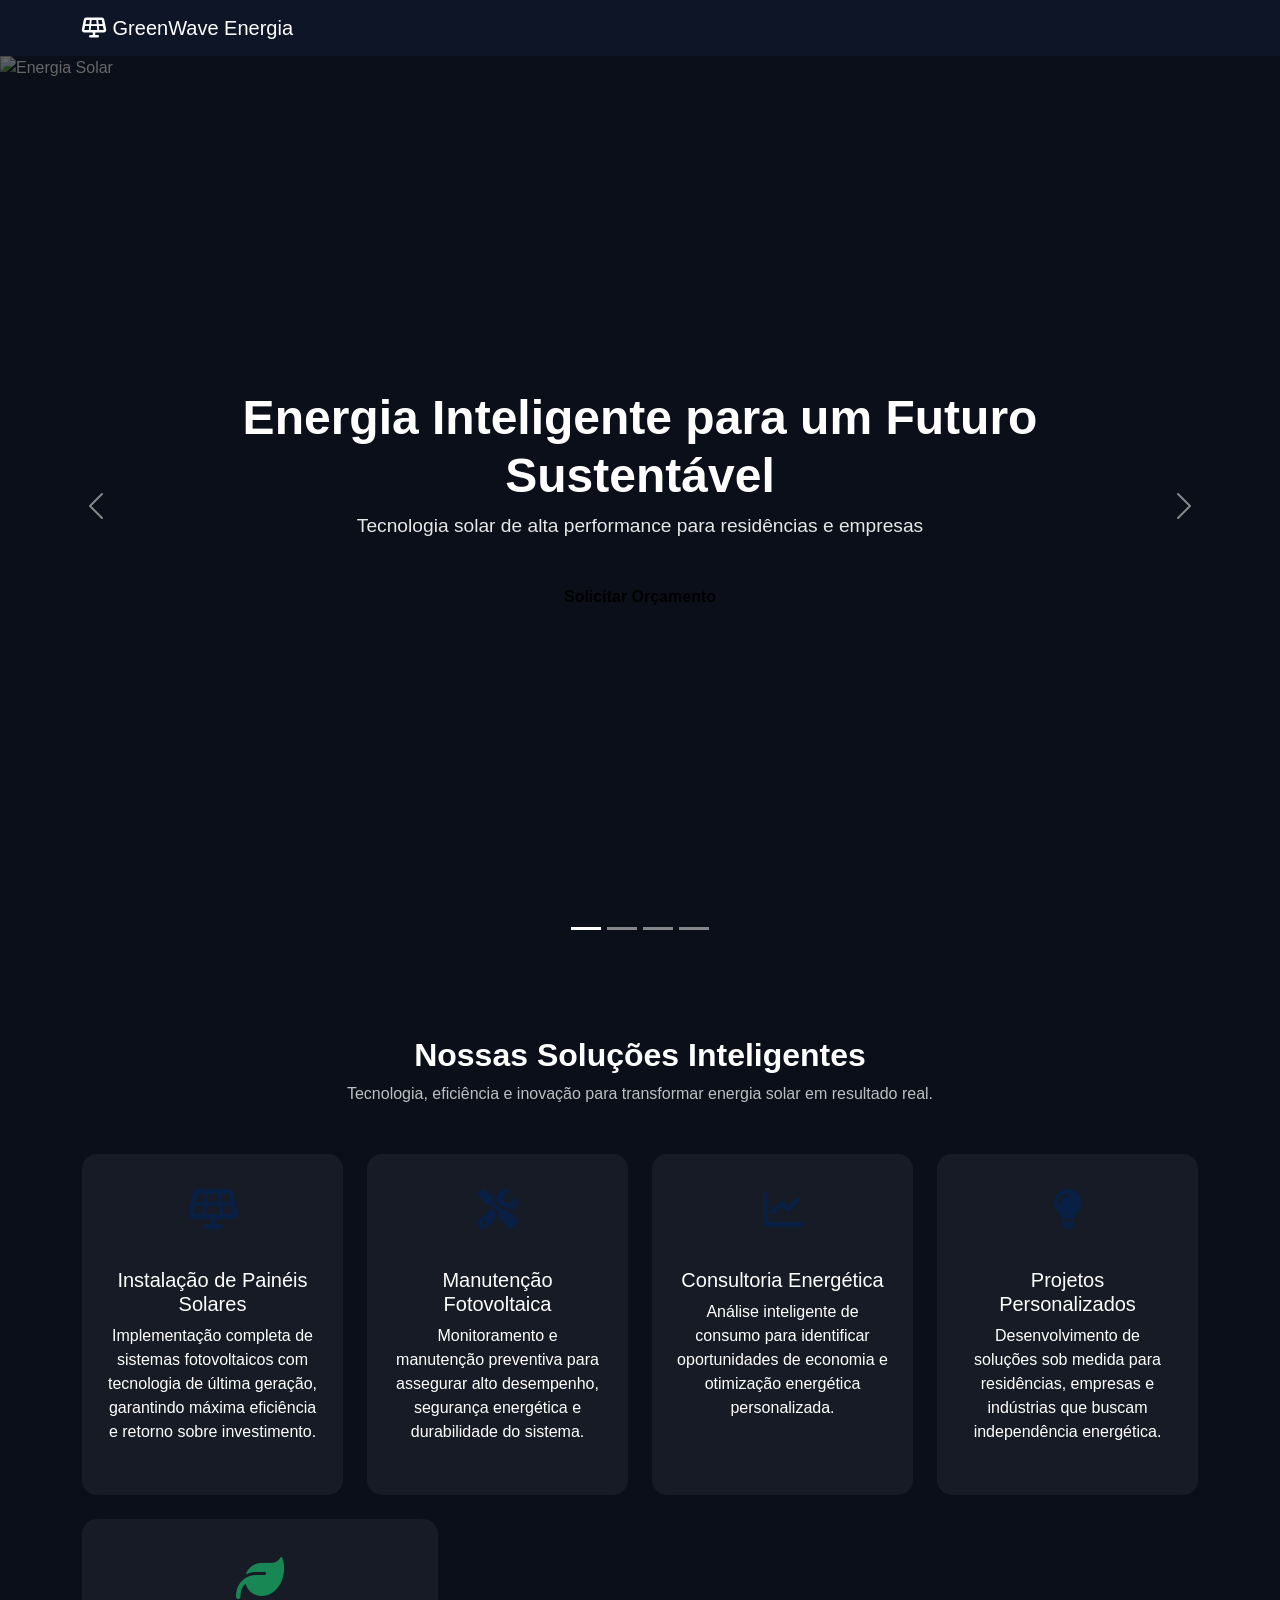
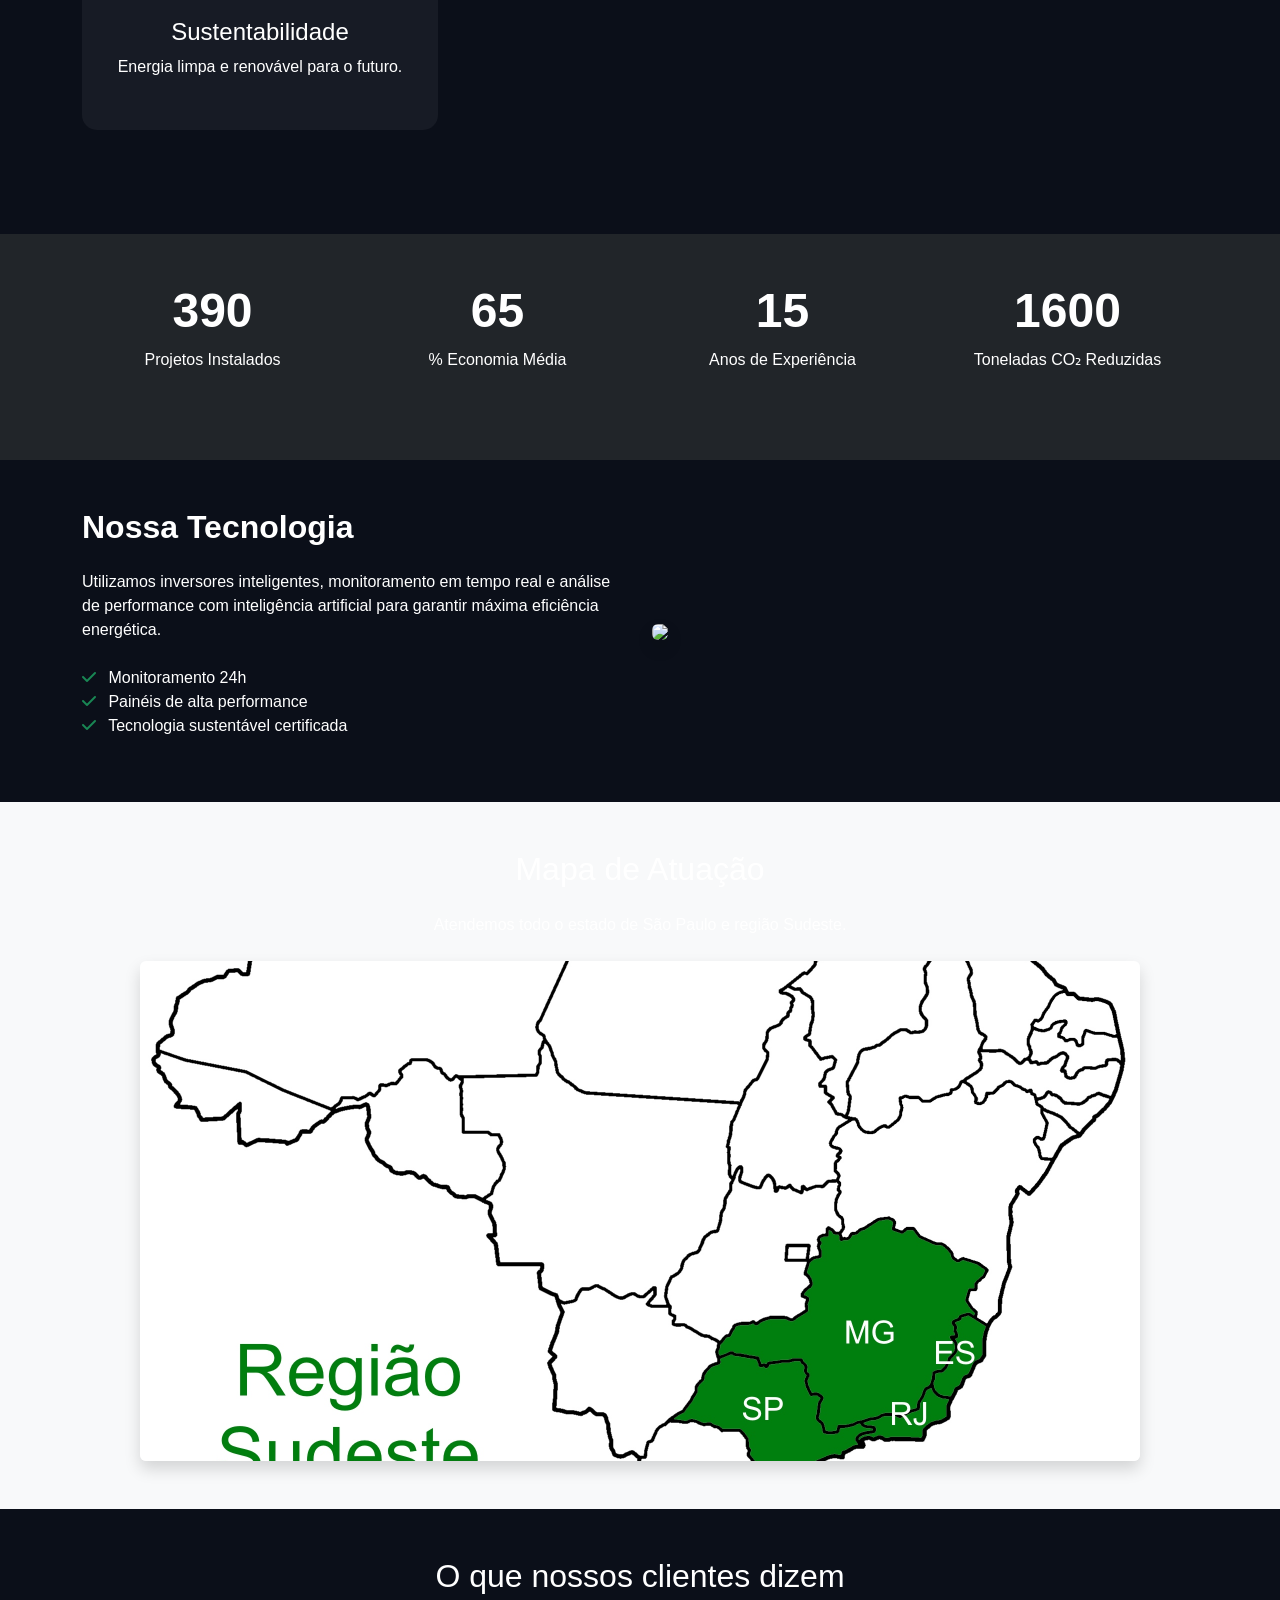
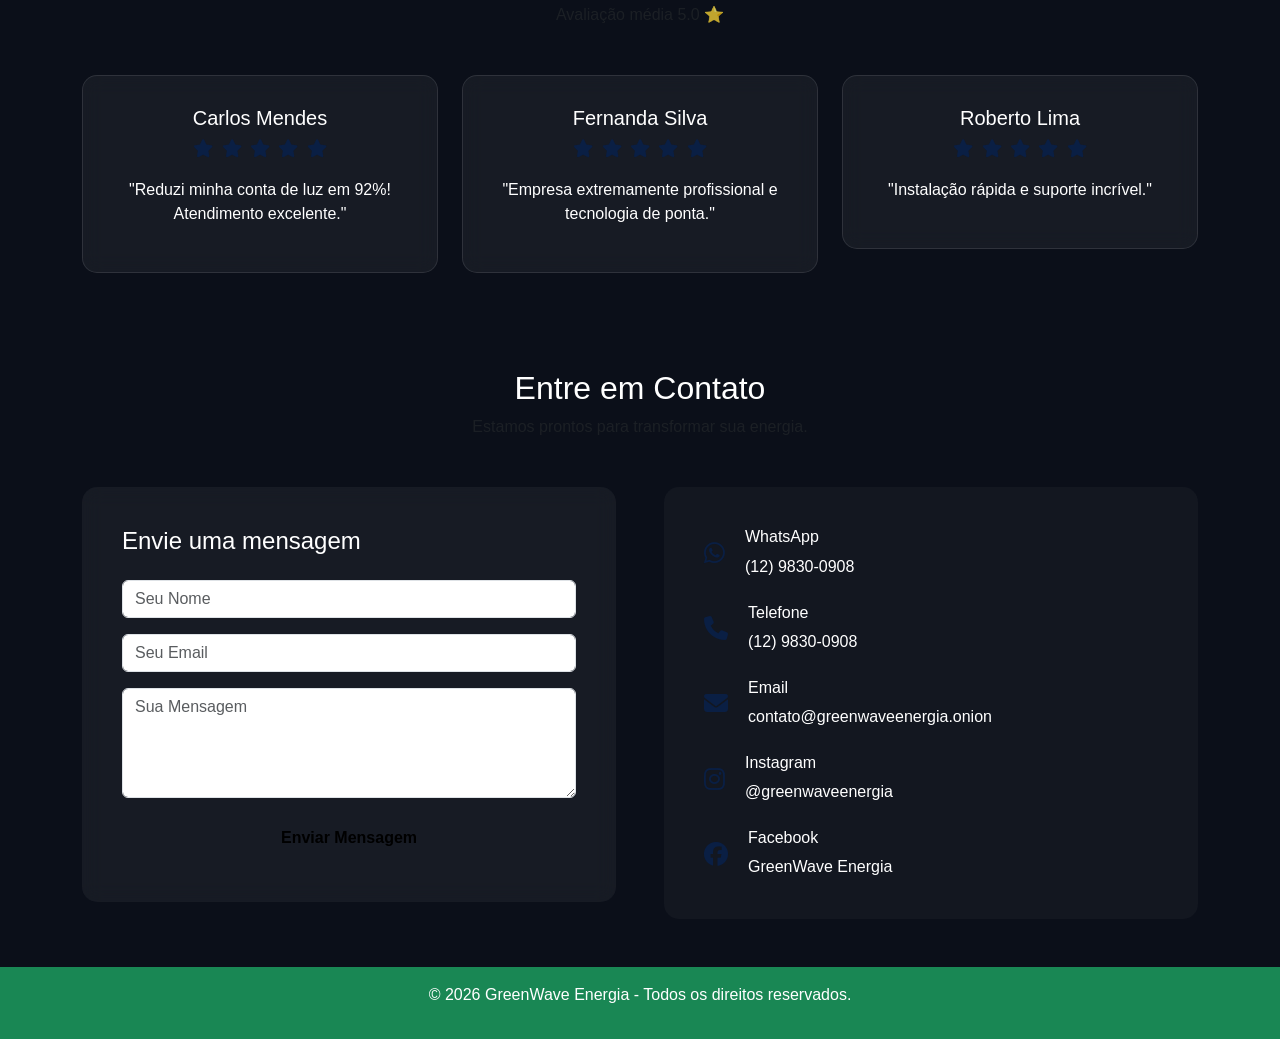
==== index.html @ 6c04f4e6 "Initial commit" ====
<!DOCTYPE html>
<html lang="pt-BR">

<head>
    <meta charset="UTF-8">
    <meta name="viewport" content="width=device-width, initial-scale=1.0">
    <title>GreenWave Energia</title>

    <link href="https://cdn.jsdelivr.net/npm/bootstrap@5.3.2/dist/css/bootstrap.min.css" rel="stylesheet">

    <link rel="stylesheet" href="https://cdnjs.cloudflare.com/ajax/libs/font-awesome/6.5.0/css/all.min.css">

    <link href="https://unpkg.com/aos@2.3.4/dist/aos.css" rel="stylesheet">

    <link rel="stylesheet" href="./css/style.css">
</head>


<body>

    <!-- NAVBAR -->
    <nav class="navbar navbar-expand-lg navbar-dark bg-success">
        <div class="container">
            <a class="navbar-brand" href="#">
                <i class="fa-solid fa-solar-panel"></i> GreenWave Energia
            </a>
        </div>
    </nav>

    <div id="carouselGreenWave" class="carousel slide" data-bs-ride="carousel">

        <!-- Indicadores -->
        <div class="carousel-indicators">
            <button type="button" data-bs-target="#carouselGreenWave" data-bs-slide-to="0" class="active"></button>
            <button type="button" data-bs-target="#carouselGreenWave" data-bs-slide-to="1"></button>
            <button type="button" data-bs-target="#carouselGreenWave" data-bs-slide-to="2"></button>
            <button type="button" data-bs-target="#carouselGreenWave" data-bs-slide-to="3"></button>
        </div>

        <!-- Imagens -->
        <div class="carousel-inner">

            <div class="carousel-item active">
                <img src="https://images.unsplash.com/photo-1509395176047-4a66953fd231" class="d-block w-100"
                    alt="Energia Solar">

                <div class="carousel-caption">
                    <h2>Energia Inteligente para um Futuro Sustentável</h2>
                    <p>Tecnologia solar de alta performance para residências e empresas</p>
                    <a href="#contato" class="btn btn-startup mt-3">
                        Solicitar Orçamento
                    </a>
                </div>
            </div>

            <div class="carousel-item">
                <img src="https://images.unsplash.com/photo-1581091215367-59ab6c59f8b6"
                    class="d-block w-100 carousel-img" alt="Energia Solar 2">
                <div class="carousel-caption">
                    <h2>Economia de até 95%</h2>
                </div>
            </div>

            <div class="carousel-item">
                <img src="https://images.unsplash.com/photo-1592838064575-70ed626d3a0e"
                    class="d-block w-100 carousel-img" alt="Energia Solar 3">
                <div class="carousel-caption">
                    <h2>Sustentabilidade e Futuro</h2>
                </div>
            </div>

            <div class="carousel-item">
                <img src="https://images.unsplash.com/photo-1603791440384-56cd371ee9a7"
                    class="d-block w-100 carousel-img" alt="Energia Solar 4">
                <div class="carousel-caption">
                    <h2>GreenWave Energia</h2>
                </div>
            </div>

        </div>

        <!-- Botões -->
        <button class="carousel-control-prev" type="button" data-bs-target="#carouselGreenWave" data-bs-slide="prev">
            <span class="carousel-control-prev-icon"></span>
        </button>

        <button class="carousel-control-next" type="button" data-bs-target="#carouselGreenWave" data-bs-slide="next">
            <span class="carousel-control-next-icon"></span>
        </button>

    </div>

    <section id="solucoes">
        <div class="container">

            <div class="text-center mb-5" data-aos="fade-up">
                <h2 class="fw-bold">Nossas Soluções Inteligentes</h2>
                <p class="text-light opacity-75">
                    Tecnologia, eficiência e inovação para transformar energia solar em resultado real.
                </p>
            </div>

            <div class="row g-4">

                <!-- Instalação -->
                <div class="col-md-6 col-lg-3" data-aos="fade-up">
                    <div class="solution-box text-center">
                        <i class="fa-solid fa-solar-panel solution-icon"></i>
                        <h5 class="mt-4">Instalação de Painéis Solares</h5>
                        <p>
                            Implementação completa de sistemas fotovoltaicos com tecnologia de última geração,
                            garantindo máxima eficiência e retorno sobre investimento.
                        </p>
                    </div>
                </div>

                <!-- Manutenção -->
                <div class="col-md-6 col-lg-3" data-aos="fade-up" data-aos-delay="100">
                    <div class="solution-box text-center">
                        <i class="fa-solid fa-screwdriver-wrench solution-icon"></i>
                        <h5 class="mt-4">Manutenção Fotovoltaica</h5>
                        <p>
                            Monitoramento e manutenção preventiva para assegurar alto desempenho,
                            segurança energética e durabilidade do sistema.
                        </p>
                    </div>
                </div>

                <!-- Consultoria -->
                <div class="col-md-6 col-lg-3" data-aos="fade-up" data-aos-delay="200">
                    <div class="solution-box text-center">
                        <i class="fa-solid fa-chart-line solution-icon"></i>
                        <h5 class="mt-4">Consultoria Energética</h5>
                        <p>
                            Análise inteligente de consumo para identificar oportunidades de economia
                            e otimização energética personalizada.
                        </p>
                    </div>
                </div>

                <!-- Projetos -->
                <div class="col-md-6 col-lg-3" data-aos="fade-up" data-aos-delay="300">
                    <div class="solution-box text-center">
                        <i class="fa-solid fa-lightbulb solution-icon"></i>
                        <h5 class="mt-4">Projetos Personalizados</h5>
                        <p>
                            Desenvolvimento de soluções sob medida para residências, empresas
                            e indústrias que buscam independência energética.
                        </p>
                    </div>
                </div>

                <div class="col-md-4 mb-4" data-aos="fade-up">
                    <div class="service-box text-center">
                        <i class="fa-solid fa-leaf fa-3x text-success mb-3"></i>
                        <h4>Sustentabilidade</h4>
                        <p>Energia limpa e renovável para o futuro.</p>
                    </div>
                </div>


            </div>

        </div>
    </section>

    <!-- NÚMEROS -->
    <section class="py-5 bg-dark text-white">
        <div class="container text-center">
            <div class="row">

                <div class="col-md-3 mb-4">
                    <h2 class="counter" data-target="1200">300</h2>
                    <p>Projetos Instalados</p>
                </div>

                <div class="col-md-3 mb-4">
                    <h2 class="counter" data-target="95">89</h2>
                    <p>% Economia Média</p>
                </div>

                <div class="col-md-3 mb-4">
                    <h2 class="counter" data-target="15">+30</h2>
                    <p>Anos de Experiência</p>
                </div>

                <div class="col-md-3 mb-4">
                    <h2 class="counter" data-target="5000">20.000</h2>
                    <p>Toneladas CO₂ Reduzidas</p>
                </div>

            </div>
        </div>
    </section>


    <!-- NOSSA TECNOLOGIA -->
    <section class="py-5">
        <div class="container">

            <div class="row align-items-center">

                <div class="col-md-6" data-aos="fade-right">
                    <h2 class="fw-bold mb-4">Nossa Tecnologia</h2>
                    <p>
                        Utilizamos inversores inteligentes, monitoramento em tempo real
                        e análise de performance com inteligência artificial para garantir
                        máxima eficiência energética.
                    </p>

                    <ul class="list-unstyled mt-4">
                        <li><i class="fa-solid fa-check text-success me-2"></i> Monitoramento 24h</li>
                        <li><i class="fa-solid fa-check text-success me-2"></i> Painéis de alta performance</li>
                        <li><i class="fa-solid fa-check text-success me-2"></i> Tecnologia sustentável certificada</li>
                    </ul>
                </div>

                <div class="col-md-6" data-aos="fade-left">
                    <img src="https://images.unsplash.com/photo-1509395176047-4a66953fd231"
                        class="img-fluid rounded shadow">
                </div>

            </div>
        </div>
    </section>

    <!-- MAPA -->
    <section class="py-5 bg-light">
        <div class="container text-center">

            <h2 class="mb-4">Mapa de Atuação</h2>
            <p>Atendemos todo o estado de São Paulo e região Sudeste.</p>

            <div class="map-container mt-4">
                <img src="./img/SUDESTE.jpg" alt="Mapa Sudeste" class="img-fluid rounded shadow">
            </div>

        </div>
    </section>

    <!-- DEPOIMENTOS -->
    <section class="py-5">
        <div class="container">

            <div class="text-center mb-5">
                <h2>O que nossos clientes dizem</h2>
                <p class="text-muted">Avaliação média 5.0 ⭐</p>
            </div>

            <div class="row g-4">

                <!-- Depoimento 1 -->
                <div class="col-md-4">
                    <div class="testimonial text-center">


                        <h5>Carlos Mendes</h5>

                        <div class="stars mb-3">
                            <i class="fas fa-star"></i>
                            <i class="fas fa-star"></i>
                            <i class="fas fa-star"></i>
                            <i class="fas fa-star"></i>
                            <i class="fas fa-star"></i>
                        </div>

                        <p>"Reduzi minha conta de luz em 92%! Atendimento excelente."</p>
                    </div>
                </div>

                <!-- Depoimento 2 -->
                <div class="col-md-4">
                    <div class="testimonial text-center">



                        <h5>Fernanda Silva</h5>

                        <div class="stars mb-3">
                            <i class="fas fa-star"></i>
                            <i class="fas fa-star"></i>
                            <i class="fas fa-star"></i>
                            <i class="fas fa-star"></i>
                            <i class="fas fa-star"></i>
                        </div>

                        <p>"Empresa extremamente profissional e tecnologia de ponta."</p>
                    </div>
                </div>

                <!-- Depoimento 3 -->
                <div class="col-md-4">
                    <div class="testimonial text-center">

                        <h5>Roberto Lima</h5>

                        <div class="stars mb-3">
                            <i class="fas fa-star"></i>
                            <i class="fas fa-star"></i>
                            <i class="fas fa-star"></i>
                            <i class="fas fa-star"></i>
                            <i class="fas fa-star"></i>
                        </div>

                        <p>"Instalação rápida e suporte incrível."</p>
                    </div>
                </div>

            </div>
        </div>
    </section>

    <!-- CONTATO PROFISSIONAL -->
    <section id="contato" class="py-5">
        <div class="container" data-aos="fade-up">

            <div class="text-center mb-5">
                <h2>Entre em Contato</h2>
                <p class="text-muted">Estamos prontos para transformar sua energia.</p>
            </div>

            <div class="row g-5">

                <!-- FORMULÁRIO -->
                <div class="col-md-6">
                    <div class="contact-box">
                        <h4 class="mb-4">Envie uma mensagem</h4>
                        <form>
                            <div class="mb-3">
                                <input type="text" class="form-control" placeholder="Seu Nome" required>
                            </div>
                            <div class="mb-3">
                                <input type="email" class="form-control" placeholder="Seu Email" required>
                            </div>
                            <div class="mb-3">
                                <textarea class="form-control" rows="4" placeholder="Sua Mensagem" required></textarea>
                            </div>
                            <button type="submit" class="btn btn-startup w-100">
                                Enviar Mensagem
                            </button>
                        </form>
                    </div>
                </div>

                <!-- INFORMAÇÕES -->
                <div class="col-md-6">
                    <div class="contact-info">

                        <div class="info-item mb-4">
                            <i class="fab fa-whatsapp"></i>
                            <div>
                                <h6>WhatsApp</h6>
                                <a href="https://wa.me/5512983090908" target="_blank">
                                    (12) 9830-0908
                                </a>
                            </div>
                        </div>

                        <div class="info-item mb-4">
                            <i class="fas fa-phone"></i>
                            <div>
                                <h6>Telefone</h6>
                                <a href="tel:+5512983090908">
                                    (12) 9830-0908
                                </a>
                            </div>
                        </div>

                        <div class="info-item mb-4">
                            <i class="fas fa-envelope"></i>
                            <div>
                                <h6>Email</h6>
                                <a href="mailto:contato@greenwaveenergia.com">
                                    contato@greenwaveenergia.onion
                                </a>
                            </div>
                        </div>

                        <div class="info-item mb-4">
                            <i class="fab fa-instagram"></i>
                            <div>
                                <h6>Instagram</h6>
                                <a href="#" target="_blank">@greenwaveenergia</a>
                            </div>
                        </div>

                        <div class="info-item">
                            <i class="fab fa-facebook"></i>
                            <div>
                                <h6>Facebook</h6>
                                <a href="#" target="_blank">GreenWave Energia</a>
                            </div>
                        </div>

                    </div>
                </div>

            </div>
        </div>
    </section> <!-- FOOTER -->
    <footer class="bg-success text-white text-center py-3">
        <p>© 2026 GreenWave Energia - Todos os direitos reservados.</p>
    </footer>

    <!-- Bootstrap JS -->
    <script src="https://cdn.jsdelivr.net/npm/bootstrap@5.3.2/dist/js/bootstrap.bundle.min.js"></script>

    <!-- AOS JS -->
    <script src="https://unpkg.com/aos@2.3.4/dist/aos.js"></script>

    <script>
        AOS.init();
    </script>

</body>
<script src="./js/script.js"></script>

</html>
---- css/style.css ----
/* =======================
   VARIÁVEIS GLOBAIS
======================= */

:root {
    --primary: #0A1F44;        /* Azul institucional forte */
    --secondary: #1E3A8A;      /* Azul moderno */
    --accent: #2563EB;         /* Azul vibrante para destaque */
    --dark-bg: #0B0F19;        /* Preto elegante */
    --darker-bg: #05070D;      /* Preto profundo */
    --light: #F8FAFC;          /* Branco suave */
}

/* =======================
   GLOBAL
======================= */

html {
    scroll-behavior: smooth;
}

body {
    font-family: 'Segoe UI', sans-serif;
    background-color: var(--dark-bg);
    color: white;
}

/* =======================
   NAVBAR
======================= */

.navbar {
    background: rgba(15, 23, 42, 0.9) !important;
    backdrop-filter: blur(10px);
    transition: 0.4s;
}

.navbar.scrolled {
    background: rgba(2, 6, 23, 0.95) !important;
}

/* =======================
   CARROSSEL
======================= */

.carousel-item {
    height: 100vh;
}

.carousel-item img {
    height: 100vh;
    object-fit: cover;
    filter: brightness(40%);
}

.carousel-caption {
    bottom: 35%;
}

.carousel-caption h2 {
    font-size: 3rem;
    font-weight: bold;
}

.carousel-caption p {
    font-size: 1.2rem;
    opacity: 0.9;
}

/* =======================
   BOTÃO
======================= */

.btn-startup {
    background: linear-gradient(45deg, var(--primary), var(--primary-dark));
    border: none;
    color: black;
    font-weight: bold;
    padding: 12px 30px;
    border-radius: 30px;
    transition: 0.3s;
}

.btn-startup:hover {
    transform: scale(1.05);
    box-shadow: 0 0 20px var(--primary);
}

/* =======================
   SEÇÕES
======================= */

section {
    padding: 80px 0;
}

/* =======================
   SERVIÇOS / SOLUÇÕES
======================= */

.service-box,
.solution-box,
.tech-box {
    background: rgba(255, 255, 255, 0.05);
    border-radius: 15px;
    padding: 35px 25px;
    transition: 0.3s;
    height: 100%;
}

.service-box:hover,
.solution-box:hover,
.tech-box:hover {
    transform: translateY(-10px);
    background: rgba(0, 255, 136, 0.08);
    box-shadow: 0 0 25px rgba(0, 255, 136, 0.3);
}

.solution-icon,
.tech-icon {
    font-size: 40px;
    color: var(--primary);
    margin-bottom: 15px;
}

/* =======================
   NÚMEROS
======================= */

#numeros {
    background: linear-gradient(45deg, var(--primary), var(--primary-dark));
    color: black;
}

.counter {
    font-size: 3rem;
    font-weight: bold;
}

/* =======================
   DEPOIMENTOS
======================= */

.testimonial {
    background: rgba(255, 255, 255, 0.05);
    padding: 30px;
    border-radius: 15px;
    transition: 0.3s;
    backdrop-filter: blur(10px);
    border: 1px solid rgba(255, 255, 255, 0.1);
}

.testimonial:hover {
    transform: translateY(-10px);
    box-shadow: 0 0 25px var(--primary);
    border: 1px solid var(--primary);
}

.testimonial-avatar {
    width: 90px;
    height: 90px;
    border-radius: 50%;
    object-fit: cover;
    border: 3px solid var(--primary);
}

.stars i {
    color: var(--primary);
    font-size: 18px;
    margin: 0 2px;
}

/* =======================
   MAPA
======================= */

.map-container {
    max-width: 1000px;
    margin: 0 auto;
}

.map-container img {
    width: 100%;
    height: 500px;
    object-fit: cover;
    border-radius: 15px;
}

/* =======================
   FOOTER
======================= */

footer {
    background: var(--darker-bg);
}

/* CONTATO */
.contact-box {
    background: rgba(255, 255, 255, 0.05);
    padding: 40px;
    border-radius: 15px;
    backdrop-filter: blur(10px);
}

.contact-info {
    background: rgba(255, 255, 255, 0.03);
    padding: 40px;
    border-radius: 15px;
}

.info-item {
    display: flex;
    align-items: center;
    gap: 20px;
}

.info-item i {
    font-size: 24px;
    color: var(--primary);
}

.info-item a {
    color: white;
    text-decoration: none;
    transition: 0.3s;
}

.info-item a:hover {
    color: var(--primary);
}
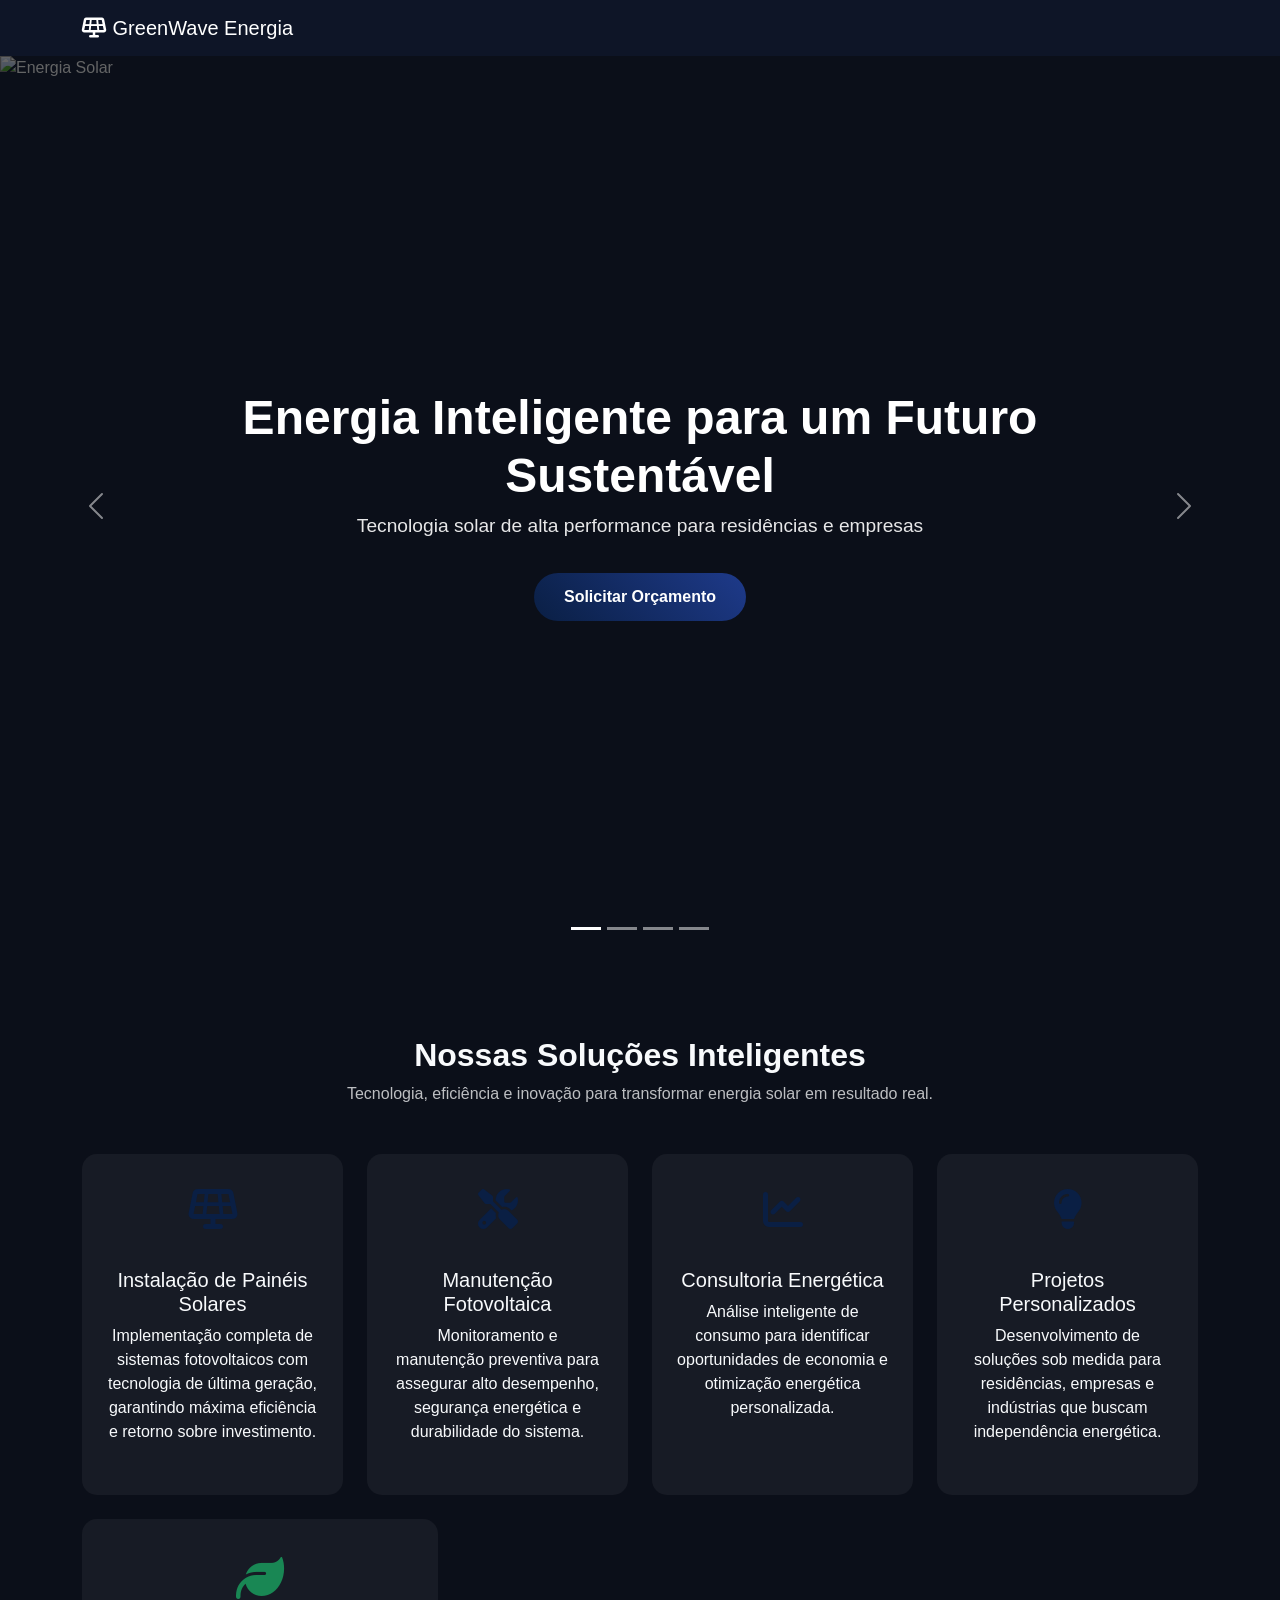
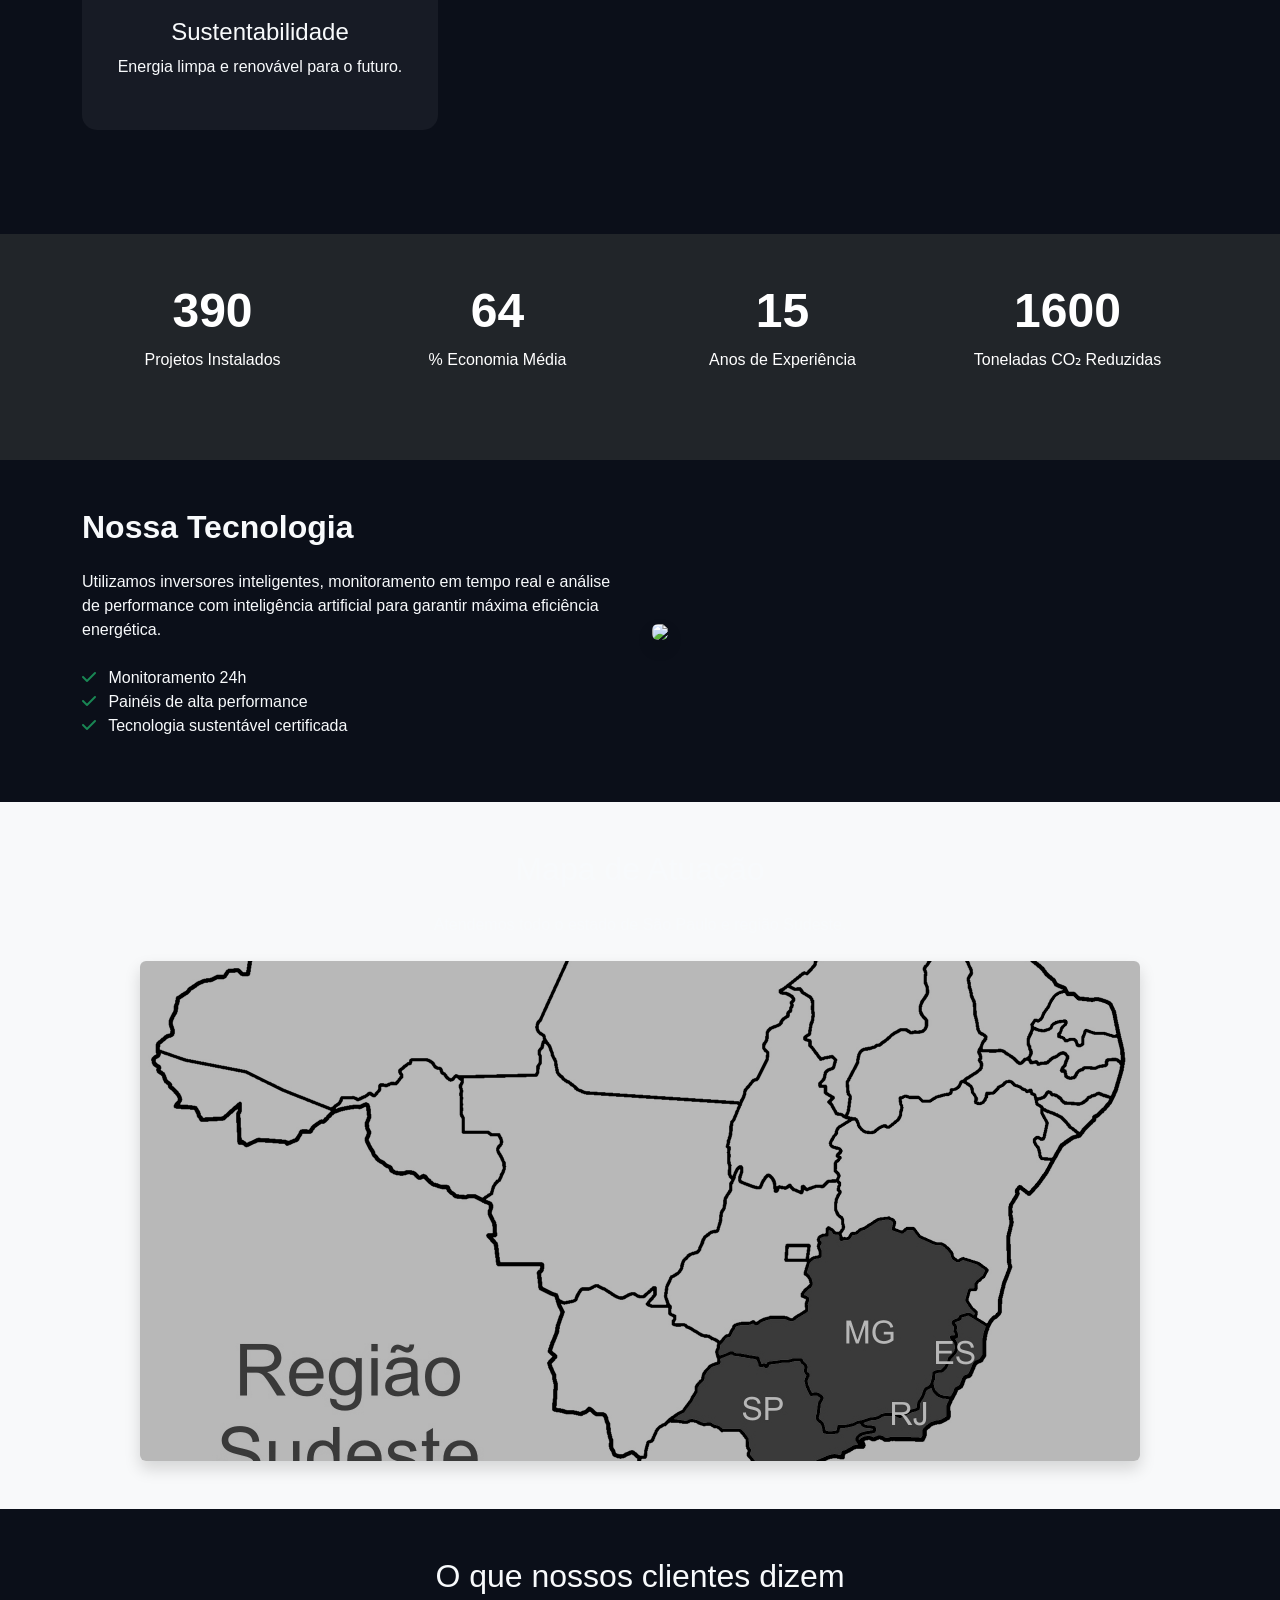
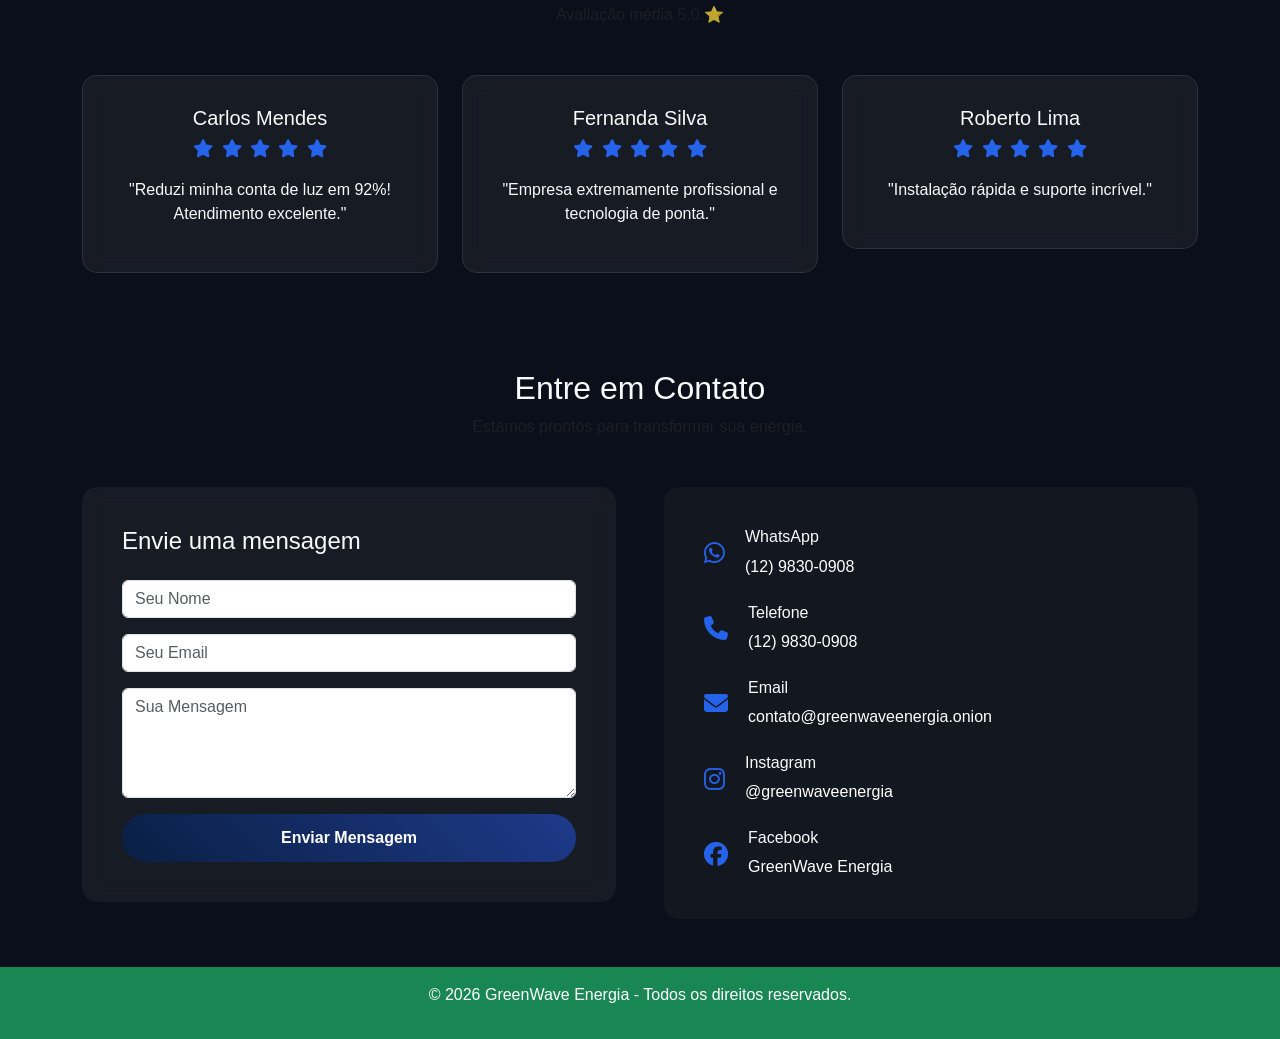
==== commit 6a746ade: "greenwave" ====
--- a/index.html
+++ b/index.html
@@ -19,10 +19,10 @@
 <body>
 
     <!-- NAVBAR -->
-    <nav class="navbar navbar-expand-lg navbar-dark bg-success">
+    <nav class="navbar navbar-expand-lg navbar-dark bg-success text-align-center">
         <div class="container">
             <a class="navbar-brand" href="#">
-                <i class="fa-solid fa-solar-panel"></i> GreenWave Energia
+                <i class="fa-solid fa-solar-panel "></i> GreenWave Energia
             </a>
         </div>
     </nav>
--- a/css/style.css
+++ b/css/style.css
@@ -4,8 +4,9 @@
 
 :root {
     --primary: #0A1F44;        /* Azul institucional forte */
+    --primary-dark: #050B1C;   /* Azul ainda mais profundo */
     --secondary: #1E3A8A;      /* Azul moderno */
-    --accent: #2563EB;         /* Azul vibrante para destaque */
+    --accent: #2563EB;         /* Azul vibrante */
     --dark-bg: #0B0F19;        /* Preto elegante */
     --darker-bg: #05070D;      /* Preto profundo */
     --light: #F8FAFC;          /* Branco suave */
@@ -22,6 +23,15 @@
 body {
     font-family: 'Segoe UI', sans-serif;
     background-color: var(--dark-bg);
+    color: var(--light);
+}
+
+a {
+    color: var(--accent);
+    transition: 0.3s;
+}
+
+a:hover {
     color: white;
 }
 
@@ -72,10 +82,10 @@
 ======================= */
 
 .btn-startup {
-    background: linear-gradient(45deg, var(--primary), var(--primary-dark));
+    background: linear-gradient(45deg, var(--primary), var(--secondary));
     border: none;
-    color: black;
-    font-weight: bold;
+    color: white;
+    font-weight: 600;
     padding: 12px 30px;
     border-radius: 30px;
     transition: 0.3s;
@@ -83,7 +93,7 @@
 
 .btn-startup:hover {
     transform: scale(1.05);
-    box-shadow: 0 0 20px var(--primary);
+    box-shadow: 0 0 20px var(--accent);
 }
 
 /* =======================
@@ -112,8 +122,8 @@
 .solution-box:hover,
 .tech-box:hover {
     transform: translateY(-10px);
-    background: rgba(0, 255, 136, 0.08);
-    box-shadow: 0 0 25px rgba(0, 255, 136, 0.3);
+    background: rgba(37, 99, 235, 0.08);
+    box-shadow: 0 0 25px rgba(37, 99, 235, 0.25);
 }
 
 .solution-icon,
@@ -128,8 +138,8 @@
 ======================= */
 
 #numeros {
-    background: linear-gradient(45deg, var(--primary), var(--primary-dark));
-    color: black;
+    background: linear-gradient(45deg, var(--primary), var(--secondary));
+    color: white;
 }
 
 .counter {
@@ -165,7 +175,7 @@
 }
 
 .stars i {
-    color: var(--primary);
+    color: var(--accent);
     font-size: 18px;
     margin: 0 2px;
 }
@@ -184,17 +194,21 @@
     height: 500px;
     object-fit: cover;
     border-radius: 15px;
-}
-
-/* =======================
-   FOOTER
-======================= */
-
-footer {
-    background: var(--darker-bg);
-}
-
-/* CONTATO */
+    filter: grayscale(100%) brightness(0.7) contrast(1.1);
+}
+
+/* Se for iframe Google Maps */
+.map-container iframe {
+    width: 100%;
+    height: 500px;
+    border-radius: 15px;
+    filter: grayscale(100%) invert(90%) contrast(90%);
+}
+
+/* =======================
+   CONTATO
+======================= */
+
 .contact-box {
     background: rgba(255, 255, 255, 0.05);
     padding: 40px;
@@ -216,7 +230,7 @@
 
 .info-item i {
     font-size: 24px;
-    color: var(--primary);
+    color: var(--accent);
 }
 
 .info-item a {
@@ -226,5 +240,13 @@
 }
 
 .info-item a:hover {
-    color: var(--primary);
+    color: var(--accent);
+}
+
+/* =======================
+   FOOTER
+======================= */
+
+footer {
+    background: var(--darker-bg);
 }
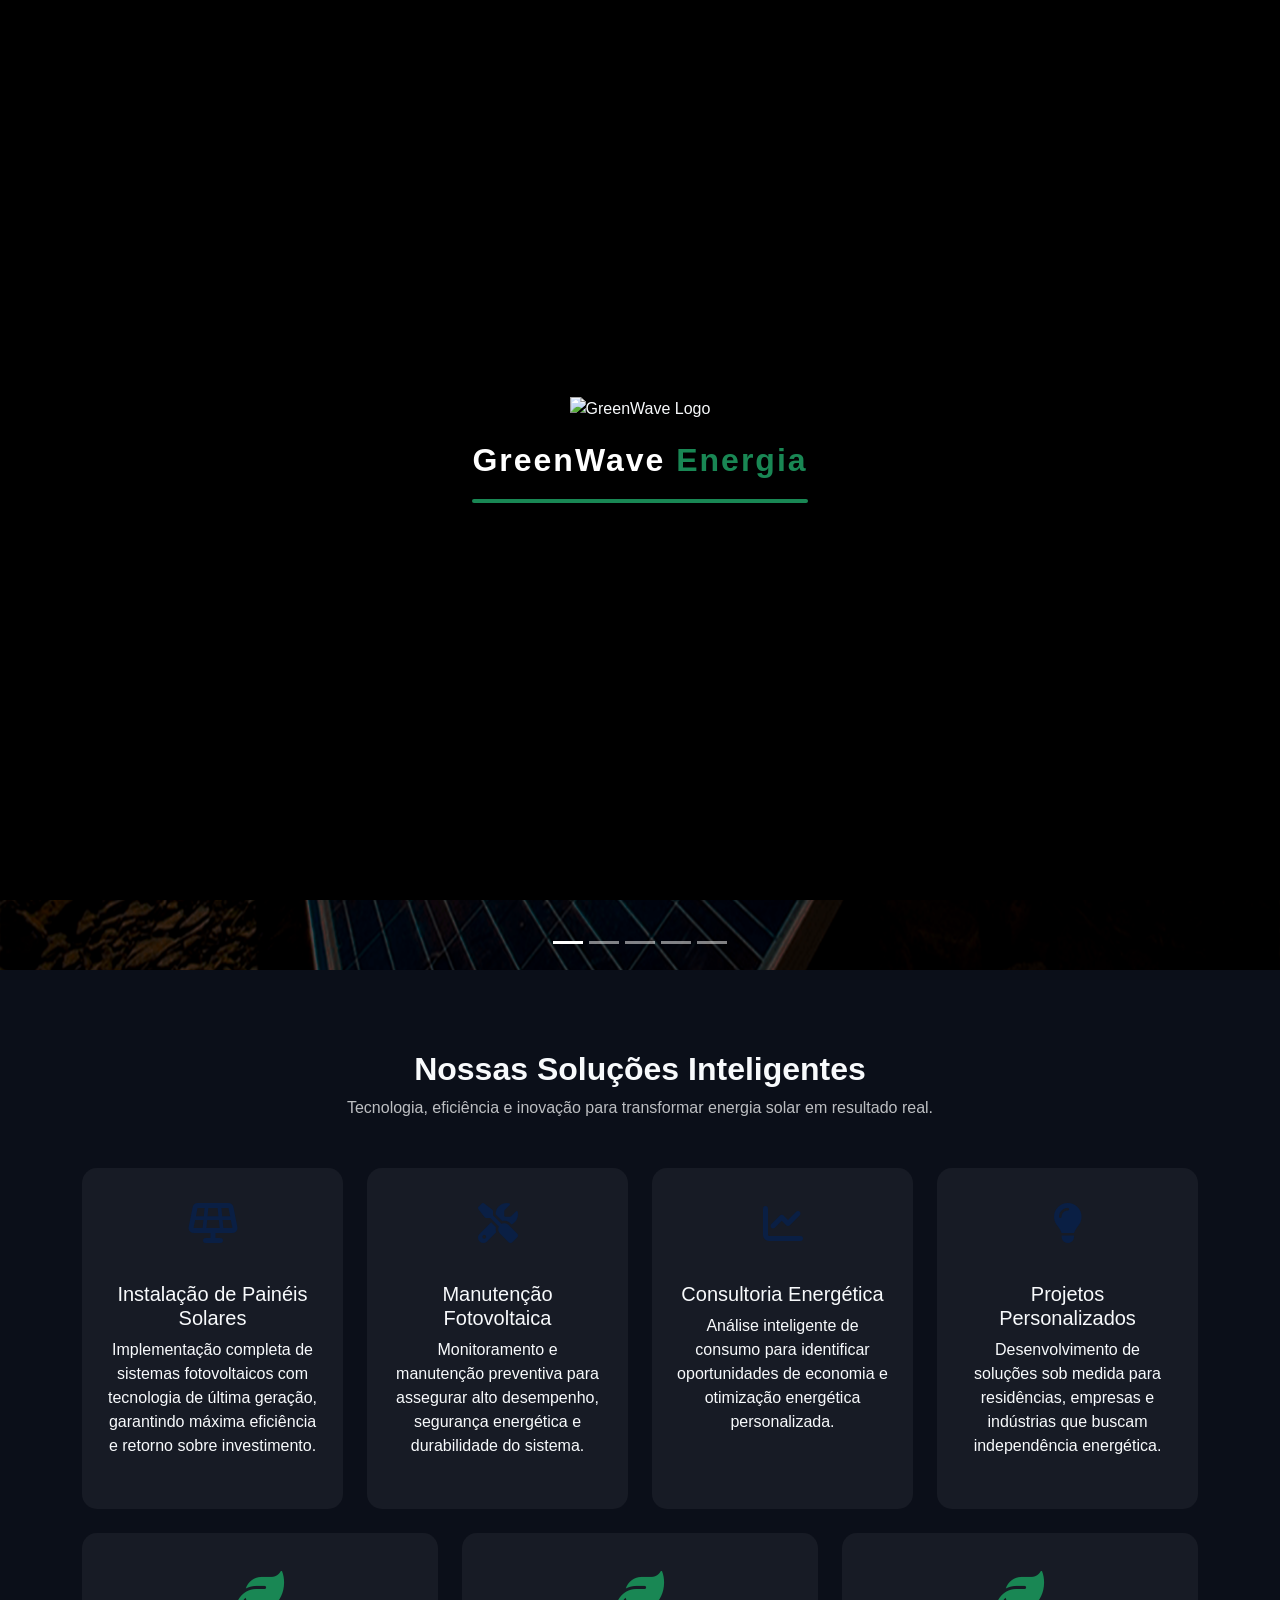
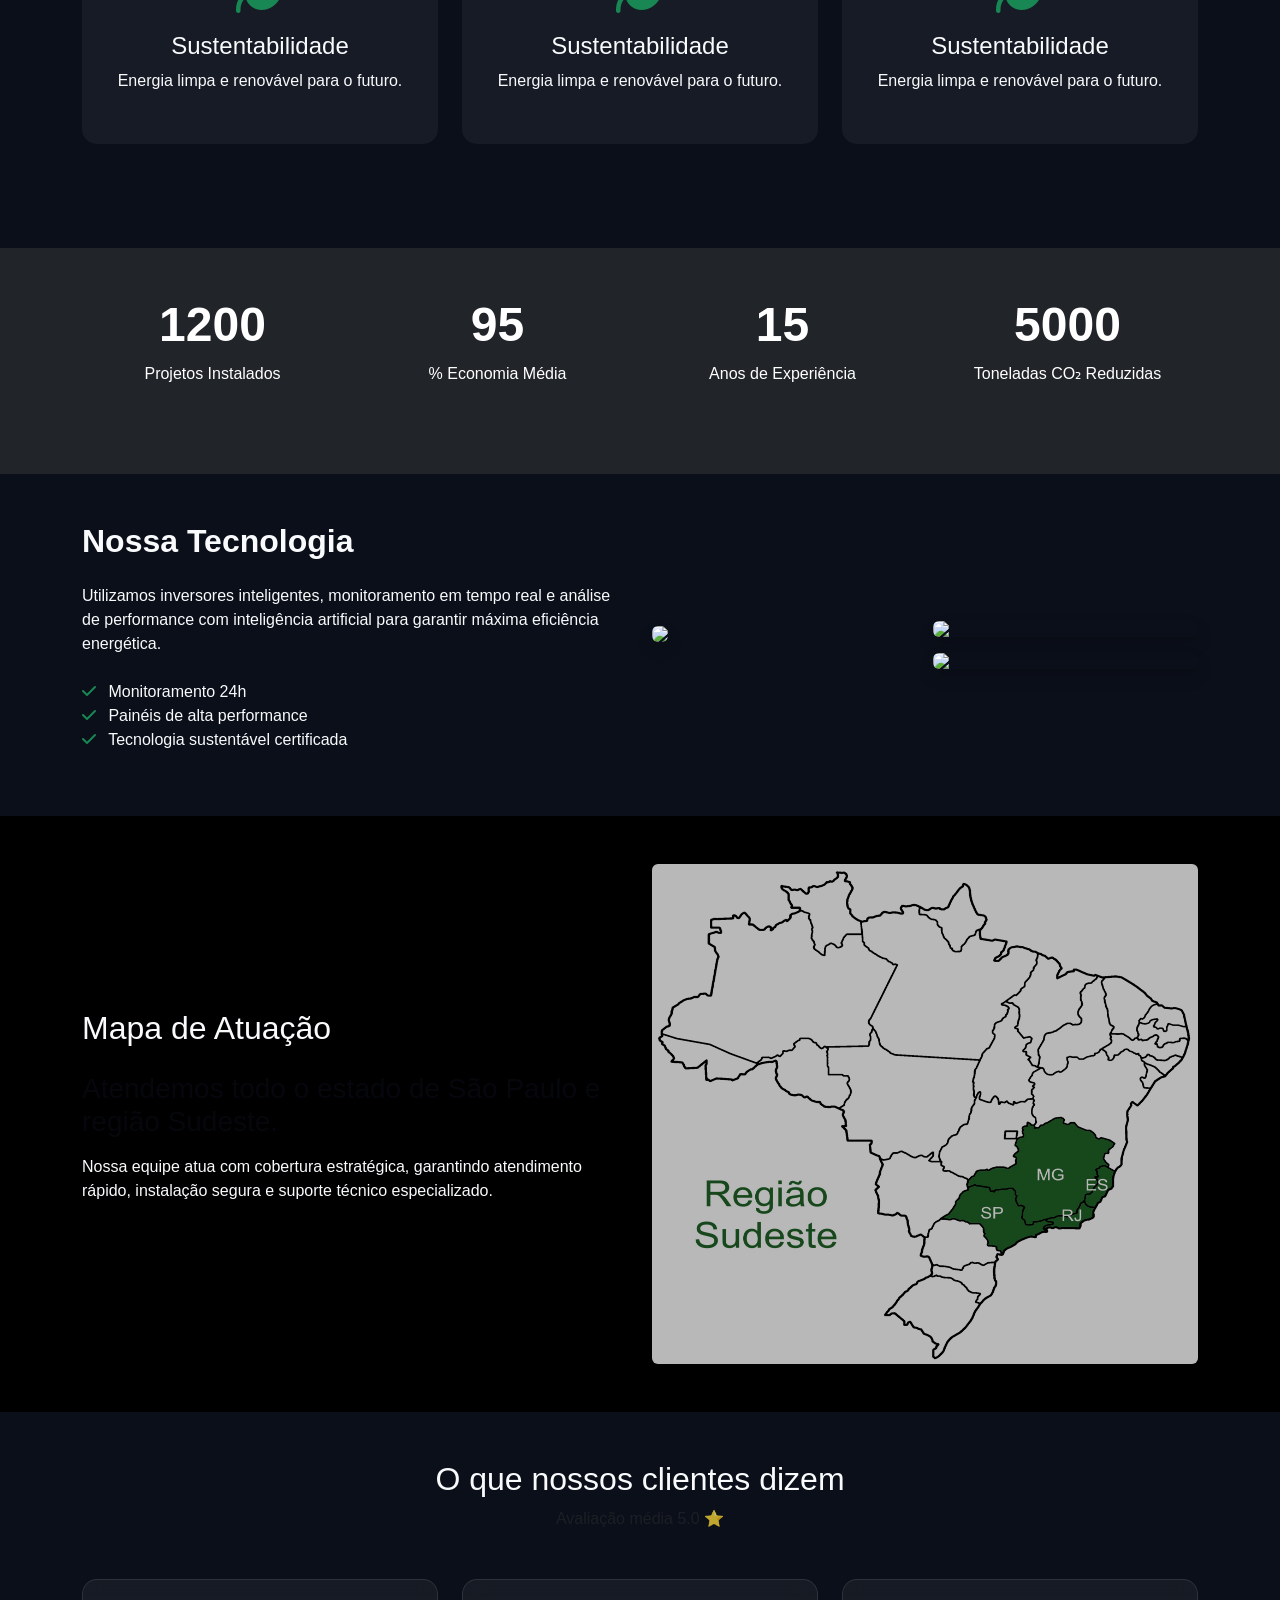
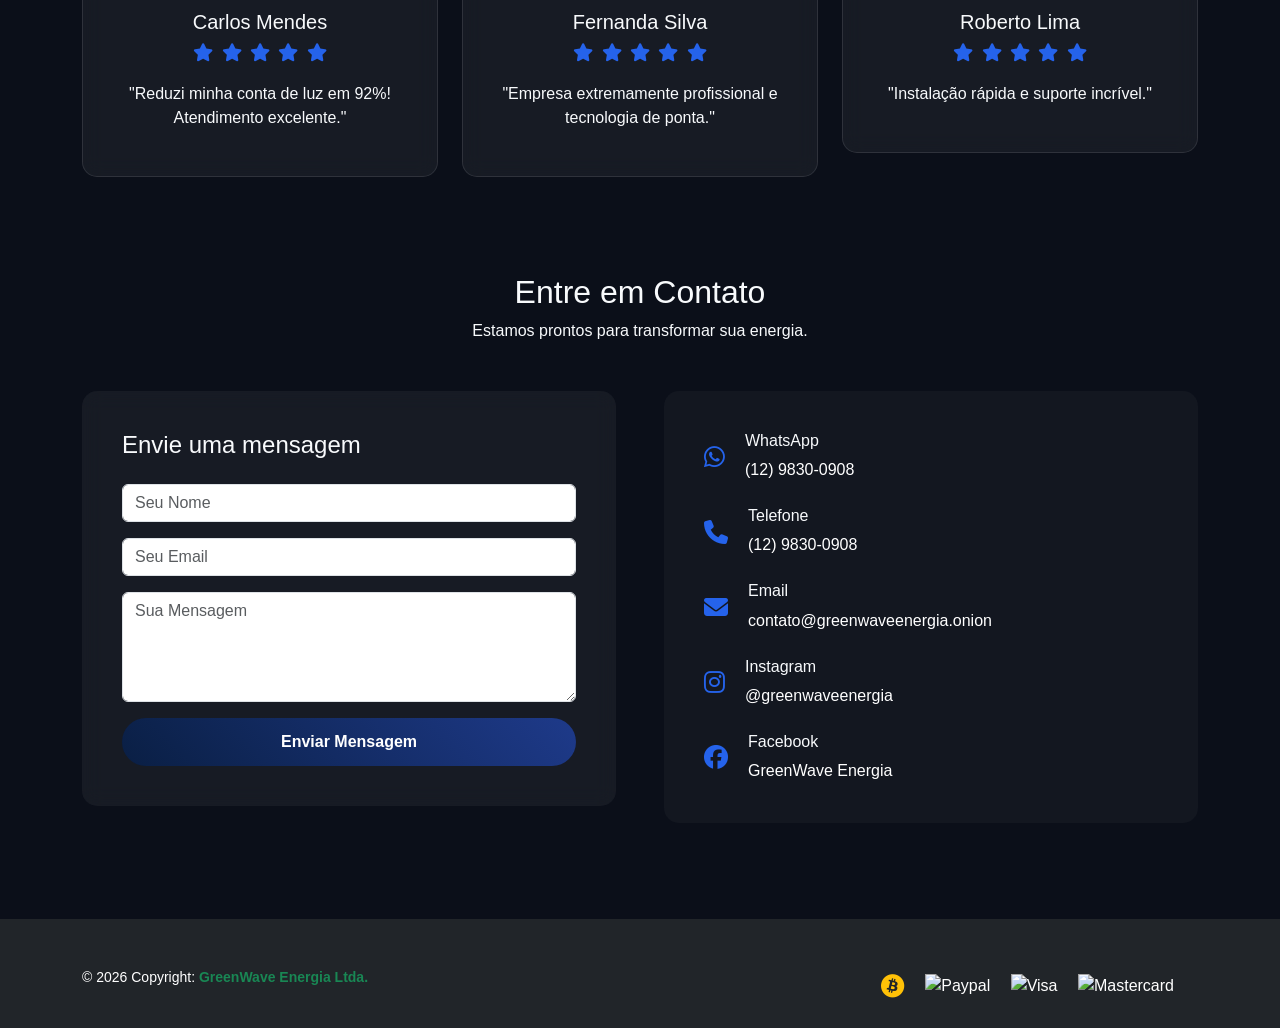
==== commit 2b6b6a97: "desenvolvimento" ====
--- a/index.html
+++ b/index.html
@@ -17,16 +17,58 @@
 
 
 <body>
+    <div id="preloader">
+        <div class="preloader-content">
+            <img src="./img/LOGOS/LOGO 1.png" alt="GreenWave Logo" class="loader-logo">
+            <h1 class="loader-text">GreenWave <span>Energia</span></h1>
+            <div class="loader-bar"></div>
+        </div>
+    </div>
 
     <!-- NAVBAR -->
-    <nav class="navbar navbar-expand-lg navbar-dark bg-success text-align-center">
+    <nav class="navbar navbar-expand-lg navbar-dark bg-dark fixed-top shadow-sm">
         <div class="container">
-            <a class="navbar-brand" href="#">
-                <i class="fa-solid fa-solar-panel "></i> GreenWave Energia
+
+            <!-- LOGO -->
+            <a class="navbar-brand d-flex align-items-center" href="#">
+                <img src="./img/LOGOS/LOGO 1.png" alt="GreenWave Energia" width="45" class="me-2">
+                <span class="fw-bold">GreenWave Energia</span>
             </a>
+
+            <!-- BOTÃO MOBILE -->
+            <button class="navbar-toggler" type="button" data-bs-toggle="collapse" data-bs-target="#navbarGreenWave"
+                aria-controls="navbarGreenWave" aria-expanded="false" aria-label="Toggle navigation">
+                <span class="navbar-toggler-icon"></span>
+            </button>
+
+            <!-- MENU -->
+            <div class="collapse navbar-collapse" id="navbarGreenWave">
+
+                <ul class="navbar-nav mx-auto mb-2 mb-lg-0">
+
+                    <li class="nav-item">
+                        <a class="nav-link" href="#solucoes">Soluções</a>
+                    </li>
+
+                    <li class="nav-item">
+                        <a class="nav-link" href="#contato">Contato</a>
+                    </li>
+
+                    <li class="nav-item">
+                        <a class="nav-link" href="./produtos.html">Produtos</a>
+                    </li>
+
+                </ul>
+
+                <!-- BOTÃO CTA -->
+                <a href="#contato" class="btn btn-success px-4">
+                    Solicitar Orçamento
+                </a>
+
+            </div>
+
         </div>
     </nav>
-
     <div id="carouselGreenWave" class="carousel slide" data-bs-ride="carousel">
 
         <!-- Indicadores -->
@@ -35,14 +77,14 @@
             <button type="button" data-bs-target="#carouselGreenWave" data-bs-slide-to="1"></button>
             <button type="button" data-bs-target="#carouselGreenWave" data-bs-slide-to="2"></button>
             <button type="button" data-bs-target="#carouselGreenWave" data-bs-slide-to="3"></button>
+            <button type="button" data-bs-target="#carouselGreenWave" data-bs-slide-to="4"></button>
         </div>
 
         <!-- Imagens -->
         <div class="carousel-inner">
 
             <div class="carousel-item active">
-                <img src="https://images.unsplash.com/photo-1509395176047-4a66953fd231" class="d-block w-100"
-                    alt="Energia Solar">
+                <img src="./img/BANNER-PRINCIPAL.png" class="d-block w-100" alt="Energia Solar">
 
                 <div class="carousel-caption">
                     <h2>Energia Inteligente para um Futuro Sustentável</h2>
@@ -54,26 +96,31 @@
             </div>
 
             <div class="carousel-item">
-                <img src="https://images.unsplash.com/photo-1581091215367-59ab6c59f8b6"
+                <img src="./img/OGRAFICO.png" class="d-block w-100 carousel-img" alt="Energia Solar 2">
+                <div class="carousel-caption">
+                    <h2>Economia de até 95%</h2>
+                </div>
+            </div>
+
+            <div class="carousel-item">
+                <img src="./img/SUSTENTABILIDADE.webp" class="d-block w-100 carousel-img" alt="Energia Solar 3">
+                <div class="carousel-caption">
+                    <h2>Sustentabilidade e Futuro</h2>
+                </div>
+            </div>
+
+            <div class="carousel-item">
+                <img src="./img/TIPOS DE PAINEL SOLAR.jpg" class="d-block w-100 carousel-img" alt="Energia Solar 4">
+                <div class="carousel-caption">
+                    <h2>Diversos tipos de Produtos! </h2>
+                </div>
+            </div>
+
+            <div class="carousel-item">
+                <img src="https://images.unsplash.com/photo-1592838064575-70ed626d3a0e"
                     class="d-block w-100 carousel-img" alt="Energia Solar 2">
                 <div class="carousel-caption">
-                    <h2>Economia de até 95%</h2>
-                </div>
-            </div>
-
-            <div class="carousel-item">
-                <img src="https://images.unsplash.com/photo-1592838064575-70ed626d3a0e"
-                    class="d-block w-100 carousel-img" alt="Energia Solar 3">
-                <div class="carousel-caption">
-                    <h2>Sustentabilidade e Futuro</h2>
-                </div>
-            </div>
-
-            <div class="carousel-item">
-                <img src="https://images.unsplash.com/photo-1603791440384-56cd371ee9a7"
-                    class="d-block w-100 carousel-img" alt="Energia Solar 4">
-                <div class="carousel-caption">
-                    <h2>GreenWave Energia</h2>
+                    <h2>Entrega em ate 1 Semana para todo o Sudeste!</h2>
                 </div>
             </div>
 
@@ -150,13 +197,28 @@
                     </div>
                 </div>
 
-                <div class="col-md-4 mb-4" data-aos="fade-up">
+                <div class="col-md-4 mb-4" data-aos="fade-up" data-aos-delay="400">
                     <div class="service-box text-center">
                         <i class="fa-solid fa-leaf fa-3x text-success mb-3"></i>
                         <h4>Sustentabilidade</h4>
                         <p>Energia limpa e renovável para o futuro.</p>
                     </div>
                 </div>
+                <div class="col-md-4 mb-4" data-aos="fade-up" data-aos-delay="500">
+                    <div class="service-box text-center">
+                        <i class="fa-solid fa-leaf fa-3x text-success mb-3"></i>
+                        <h4>Sustentabilidade</h4>
+                        <p>Energia limpa e renovável para o futuro.</p>
+                    </div>
+                </div>
+                <div class="col-md-4 mb-4" data-aos="fade-up" data-aos-delay="600">
+                    <div class="service-box text-center">
+                        <i class="fa-solid fa-leaf fa-3x text-success mb-3"></i>
+                        <h4>Sustentabilidade</h4>
+                        <p>Energia limpa e renovável para o futuro.</p>
+                    </div>
+                </div>
+
 
 
             </div>
@@ -216,8 +278,23 @@
                 </div>
 
                 <div class="col-md-6" data-aos="fade-left">
-                    <img src="https://images.unsplash.com/photo-1509395176047-4a66953fd231"
-                        class="img-fluid rounded shadow">
+                    <div class="row g-3">
+
+                        <!-- Imagem grande vertical -->
+                        <div class="col-6">
+                            <img src="./img/QUIMICO.avif" class="img-fluid rounded shadow h-100 object-fit-cover">
+                        </div>
+
+                        <!-- Duas imagens menores -->
+                        <div class="col-6 d-flex flex-column gap-3">
+                            <img src="./img/MINI PAINEL.jpg"
+                                class="img-fluid rounded shadow flex-fill object-fit-cover">
+
+                            <img src="./img/TECNOLOGIA-PAINEL.webp"
+                                class="img-fluid rounded shadow flex-fill object-fit-cover">
+                        </div>
+
+                    </div>
                 </div>
 
             </div>
@@ -225,19 +302,33 @@
     </section>
 
     <!-- MAPA -->
-    <section class="py-5 bg-light">
-        <div class="container text-center">
-
-            <h2 class="mb-4">Mapa de Atuação</h2>
-            <p>Atendemos todo o estado de São Paulo e região Sudeste.</p>
-
-            <div class="map-container mt-4">
-                <img src="./img/SUDESTE.jpg" alt="Mapa Sudeste" class="img-fluid rounded shadow">
+    <section class="py-5 bg-black">
+        <div class="container">
+
+            <div class="row align-items-center">
+
+                <!-- TEXTO ESQUERDA -->
+                <div class="col-md-6 text-md-start text-center" data-aos="fade-right">
+                    <h2 class="mb-4 ">Mapa de Atuação</h2>
+                    <h3 class="v2">
+                        Atendemos todo o estado de São Paulo e região Sudeste.
+                    </h3>
+                    <p class="mt-3">
+                        Nossa equipe atua com cobertura estratégica, garantindo
+                        atendimento rápido, instalação segura e suporte técnico especializado.
+                    </p>
+                </div>
+                <!-- IMAGEM DIREITA -->
+                <div class="col-md-6" data-aos="fade-left">
+                    <div class="map-container">
+                        <img src="./img/SUDESTE.jpg" alt="Mapa Sudeste" class="img-fluid rounded shadow">
+                    </div>
+                </div>
+
             </div>
 
         </div>
     </section>
-
     <!-- DEPOIMENTOS -->
     <section class="py-5">
         <div class="container">
@@ -316,7 +407,7 @@
 
             <div class="text-center mb-5">
                 <h2>Entre em Contato</h2>
-                <p class="text-muted">Estamos prontos para transformar sua energia.</p>
+                <p class="text-auto">Estamos prontos para transformar sua energia.</p>
             </div>
 
             <div class="row g-5">
@@ -398,10 +489,29 @@
             </div>
         </div>
     </section> <!-- FOOTER -->
-    <footer class="bg-success text-white text-center py-3">
-        <p>© 2026 GreenWave Energia - Todos os direitos reservados.</p>
+    <footer class="bg-dark text-white pt-5 pb-4 mt-5">
+        <div class="container text-center text-md-start">
+            <div class="row">
+                <div class="row align-items-center">
+                    <div class="col-md-7 col-lg-8 text-center text-md-start">
+                        <p class="small text-white">© 2026 Copyright: <strong class="text-success">GreenWave Energia
+                                Ltda.</strong></p>
+                    </div>
+                    <div class="col-md-5 col-lg-4 text-center text-md-end payment-icons">
+                        <i class="fa-brands fa-bitcoin text-warning fs-4 me-3" title="Aceitamos Bitcoin"></i>
+
+                        <img src="https://upload.wikimedia.org/wikipedia/commons/b/b5/PayPal.svg" width="35"
+                            class="me-3" alt="Paypal">
+
+                        <img src="https://upload.wikimedia.org/wikipedia/commons/5/5e/Visa_Inc._logo.svg" width="35"
+                            class="me-3" alt="Visa">
+
+                        <img src="https://upload.wikimedia.org/wikipedia/commons/2/2a/Mastercard-logo.svg" width="30"
+                            alt="Mastercard">
+                    </div>
+                </div>
+            </div>
     </footer>
-
     <!-- Bootstrap JS -->
     <script src="https://cdn.jsdelivr.net/npm/bootstrap@5.3.2/dist/js/bootstrap.bundle.min.js"></script>
 
@@ -412,6 +522,17 @@
         AOS.init();
     </script>
 
+    <script>
+        window.addEventListener('load', () => {
+            const preloader = document.getElementById('preloader');
+
+            // Define um tempo mínimo de 3 segundos para a marca aparecer
+            setTimeout(() => {
+                preloader.classList.add('loader-finish');
+            }, 3000);
+        });
+    </script>
+
 </body>
 <script src="./js/script.js"></script>
 
--- a/css/style.css
+++ b/css/style.css
@@ -3,13 +3,20 @@
 ======================= */
 
 :root {
-    --primary: #0A1F44;        /* Azul institucional forte */
-    --primary-dark: #050B1C;   /* Azul ainda mais profundo */
-    --secondary: #1E3A8A;      /* Azul moderno */
-    --accent: #2563EB;         /* Azul vibrante */
-    --dark-bg: #0B0F19;        /* Preto elegante */
-    --darker-bg: #05070D;      /* Preto profundo */
-    --light: #F8FAFC;          /* Branco suave */
+    --primary: #0A1F44;
+    /* Azul institucional forte */
+    --primary-dark: #050B1C;
+    /* Azul ainda mais profundo */
+    --secondary: #1E3A8A;
+    /* Azul moderno */
+    --accent: #2563EB;
+    /* Azul vibrante */
+    --dark-bg: #0B0F19;
+    /* Preto elegante */
+    --darker-bg: #05070D;
+    /* Preto profundo */
+    --light: #F8FAFC;
+    /* Branco suave */
 }
 
 /* =======================
@@ -21,9 +28,91 @@
 }
 
 body {
+
+    padding-top: 80px;
+
     font-family: 'Segoe UI', sans-serif;
     background-color: var(--dark-bg);
     color: var(--light);
+}
+
+/* Estilos do Preloader */
+#preloader {
+    position: fixed;
+    top: 0;
+    left: 0;
+    width: 100%;
+    height: 100%;
+    background-color: #000;
+    /* Fundo preto para combinar com o tema */
+    display: flex;
+    justify-content: center;
+    align-items: center;
+    z-index: 9999;
+    /* Garante que fique acima de tudo */
+    transition: opacity 0.8s ease, visibility 0.8s;
+}
+
+.preloader-content {
+    text-align: center;
+}
+
+.loader-logo {
+    width: 100px;
+    margin-bottom: 20px;
+    animation: pulse 2s infinite ease-in-out;
+}
+
+.loader-text {
+    color: white;
+    font-size: 2rem;
+    font-weight: bold;
+    letter-spacing: 2px;
+}
+
+.loader-text span {
+    color: #198754;
+    /* Verde do Bootstrap (success) */
+}
+
+.loader-bar {
+    width: 0;
+    height: 4px;
+    background-color: #198754;
+    margin: 20px auto 0;
+    border-radius: 10px;
+    animation: loading 2.5s forwards ease-in-out;
+}
+
+/* Animações */
+@keyframes pulse {
+
+    0%,
+    100% {
+        transform: scale(1);
+        opacity: 1;
+    }
+
+    50% {
+        transform: scale(1.1);
+        opacity: 0.7;
+    }
+}
+
+@keyframes loading {
+    0% {
+        width: 0;
+    }
+
+    100% {
+        width: 100%;
+    }
+}
+
+/* Classe para esconder o preloader */
+.loader-finish {
+    opacity: 0;
+    visibility: hidden;
 }
 
 a {
@@ -59,7 +148,6 @@
 
 .carousel-item img {
     height: 100vh;
-    object-fit: cover;
     filter: brightness(40%);
 }
 
@@ -185,16 +273,15 @@
 ======================= */
 
 .map-container {
-    max-width: 1000px;
+    max-width: 10000px;
     margin: 0 auto;
 }
 
 .map-container img {
-    width: 100%;
+    width: 800%;
     height: 500px;
-    object-fit: cover;
-    border-radius: 15px;
-    filter: grayscale(100%) brightness(0.7) contrast(1.1);
+    border-radius: 15px;
+    filter: grayscale(50%) brightness(0.7) contrast(1.1);
 }
 
 /* Se for iframe Google Maps */
@@ -249,4 +336,95 @@
 
 footer {
     background: var(--darker-bg);
+}
+
+.v2 {
+    color: #05070D;
+}
+
+.card-img-top {
+    height: 200px;
+    object-fit: cover;
+}
+
+.card-img-top {
+    height: 200px;
+    object-fit: cover;
+}
+
+body {
+    padding-top: 70px;
+}
+
+/* Estilos do Carrinho (Offcanvas) */
+.ob-cart {
+    background-color: #1a1a1a;
+    color: white;
+}
+
+.ob-cartList {
+    margin-bottom: 20px;
+}
+
+.cart-item {
+    border-bottom: 1px solid #333;
+    padding: 10px 0;
+    display: flex;
+    justify-content: space-between;
+    align-items: center;
+}
+
+.ob-cartRow {
+    display: flex;
+    justify-content: space-between;
+    margin-bottom: 5px;
+}
+
+.ob-cartRow--total {
+    border-top: 1px solid #555;
+    padding-top: 10px;
+    font-size: 1.2rem;
+    color: #198754;
+}
+
+.ob-btn {
+    background-color: #198754;
+    color: white;
+    border: none;
+}
+
+.ob-btn:hover {
+    background-color: #157347;
+    color: white;
+}
+
+.ob-btn-outline {
+    border: 1px solid #dc3545;
+    color: #dc3545;
+    background: transparent;
+}
+
+.ob-btn-outline:hover {
+    background: #dc3545;
+    color: white;
+}
+
+.cart-count {
+    position: absolute;
+    top: 0;
+    right: 0;
+    font-size: 0.7rem;
+    padding: 2px 5px;
+    border-radius: 50%;
+}
+
+.payment-icons i {
+    vertical-align: middle;
+    transition: transform 0.3s ease;
+}
+
+.payment-icons i:hover {
+    transform: scale(1.2);
+    color: #f7931a !important;
+    /* Cor exata do Bitcoin */
 }
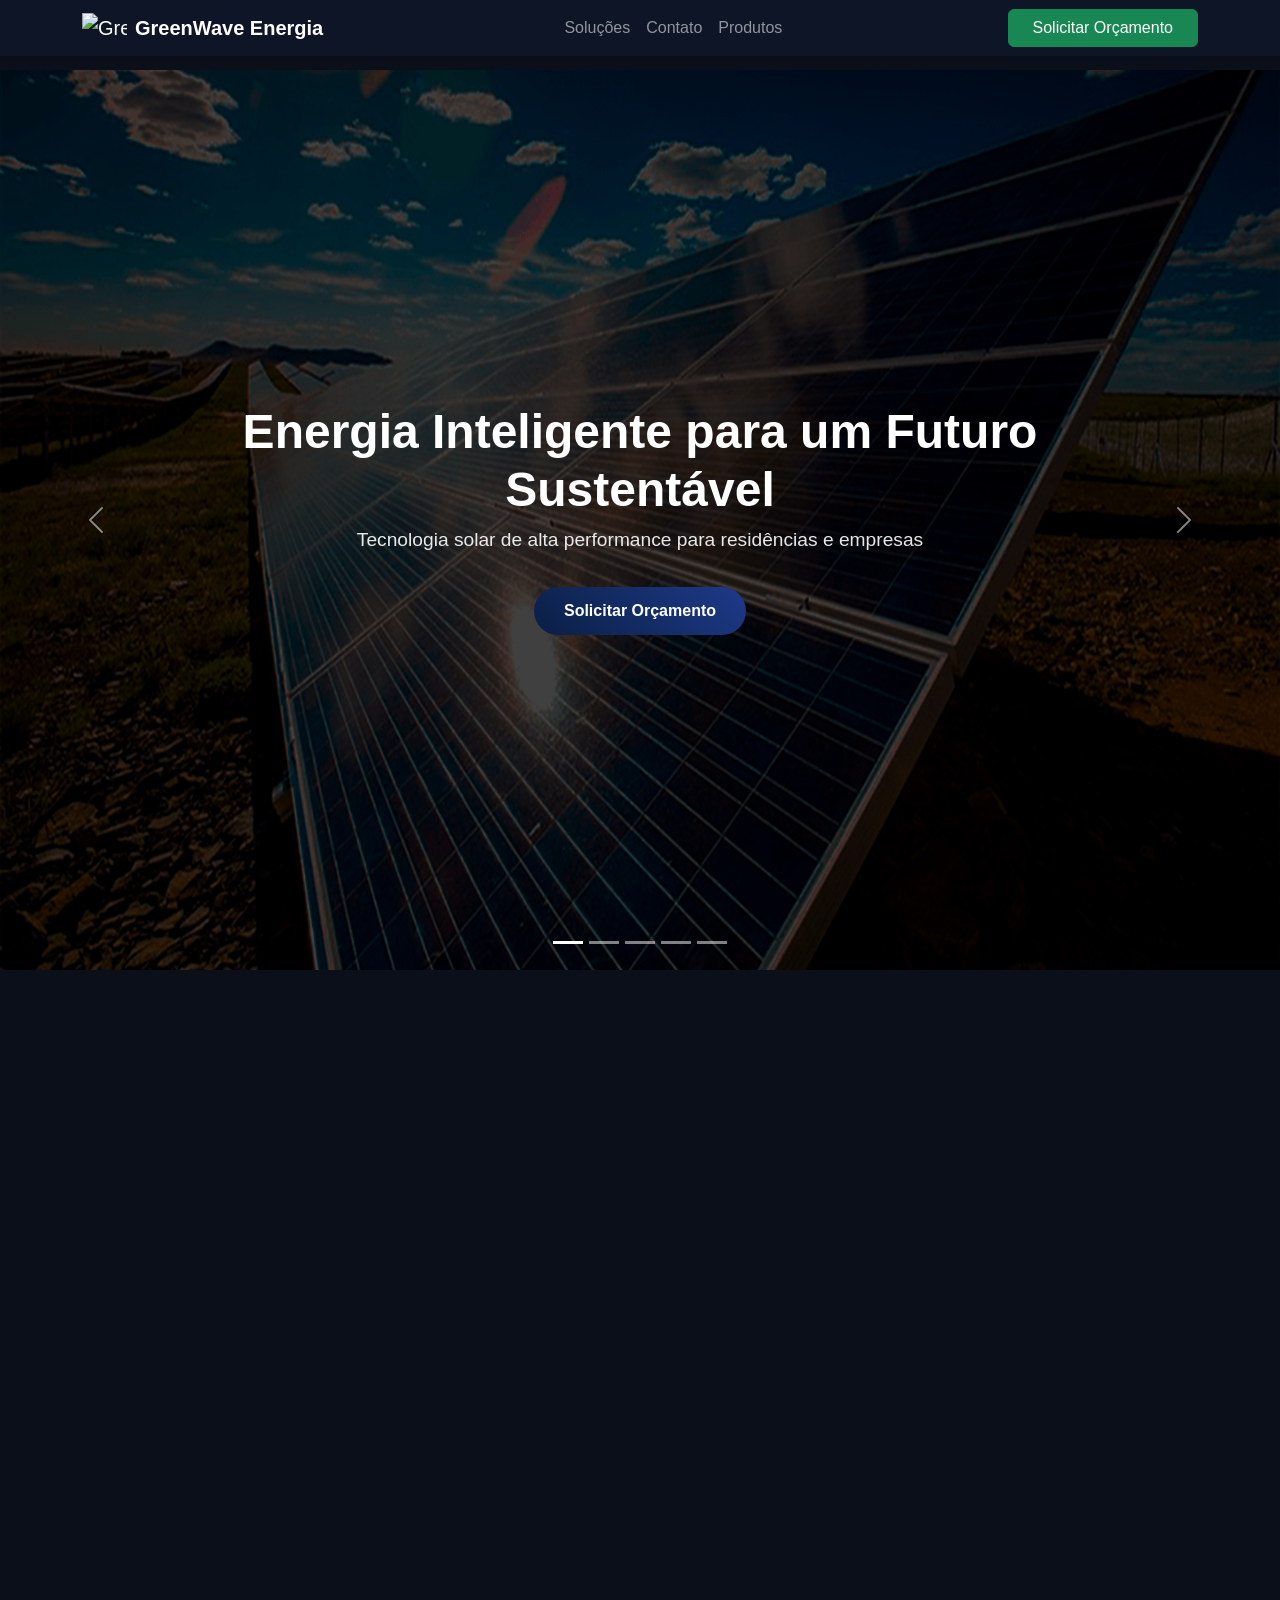
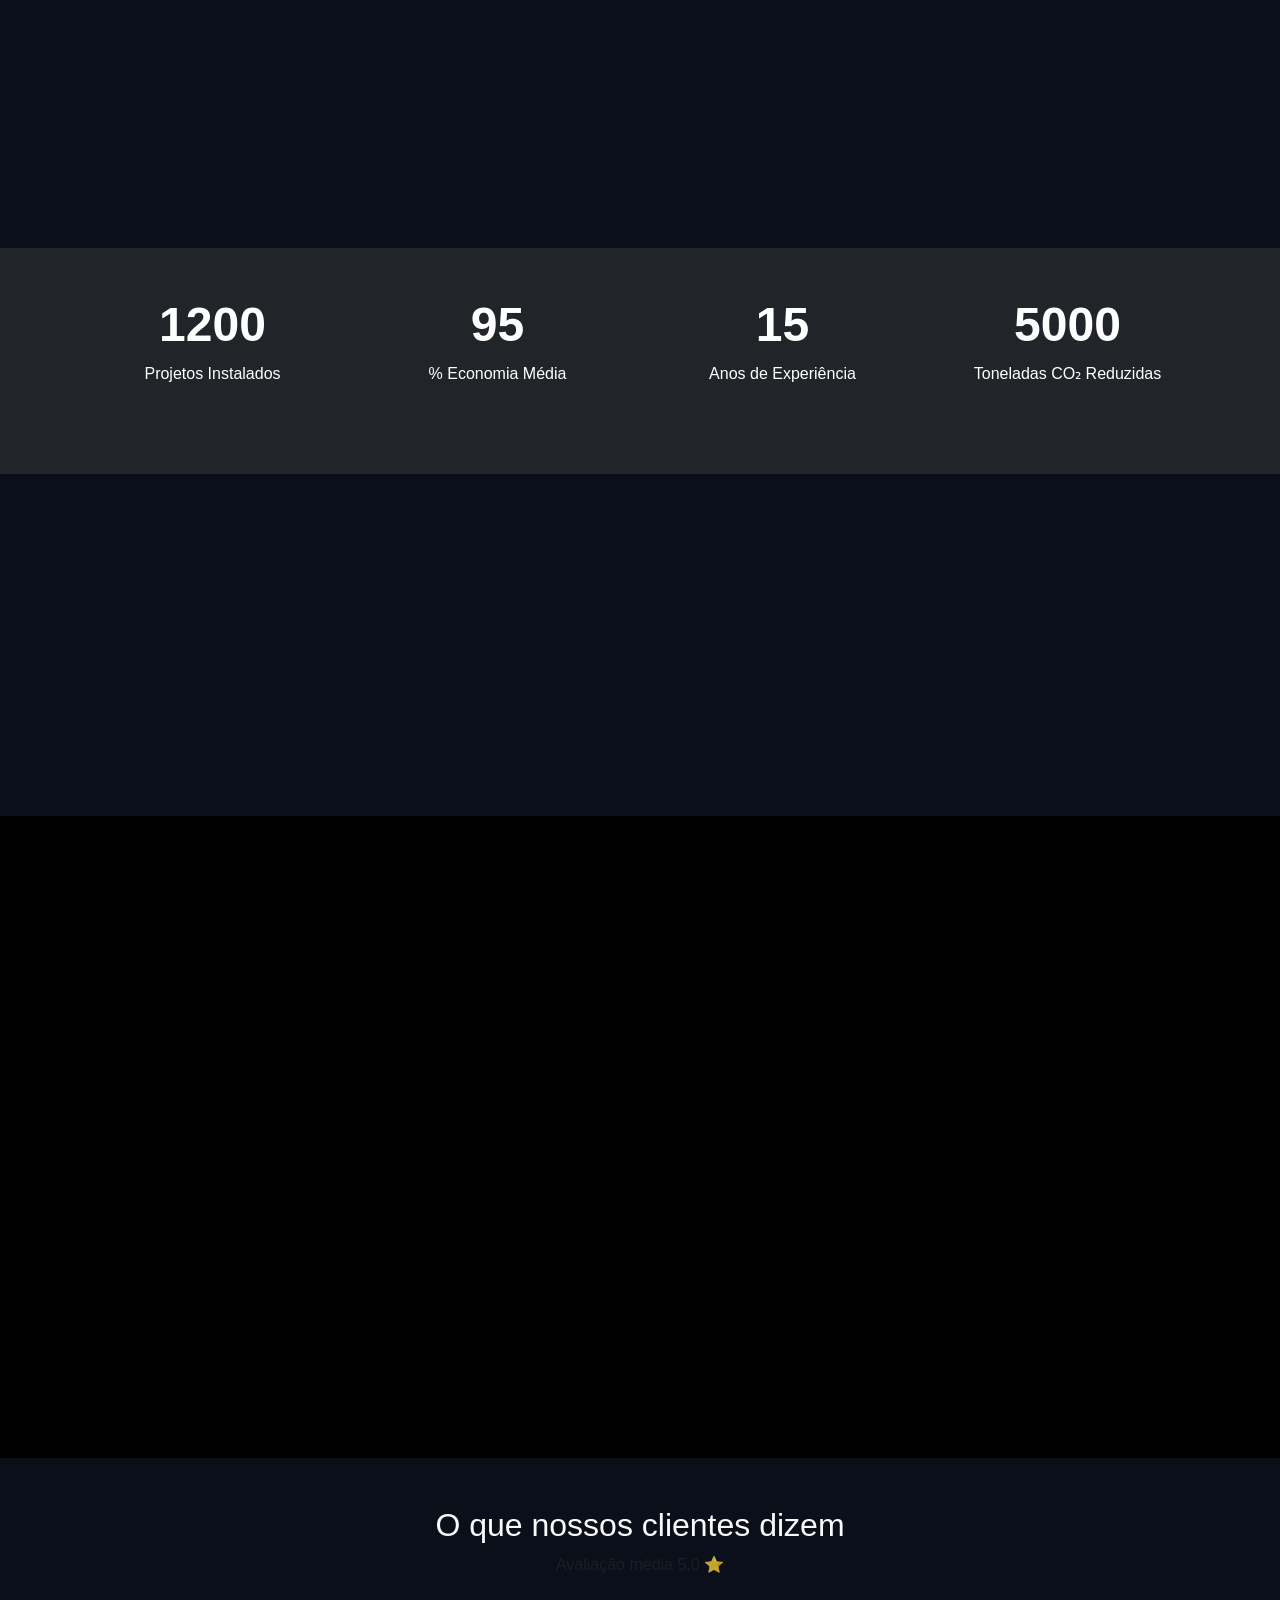
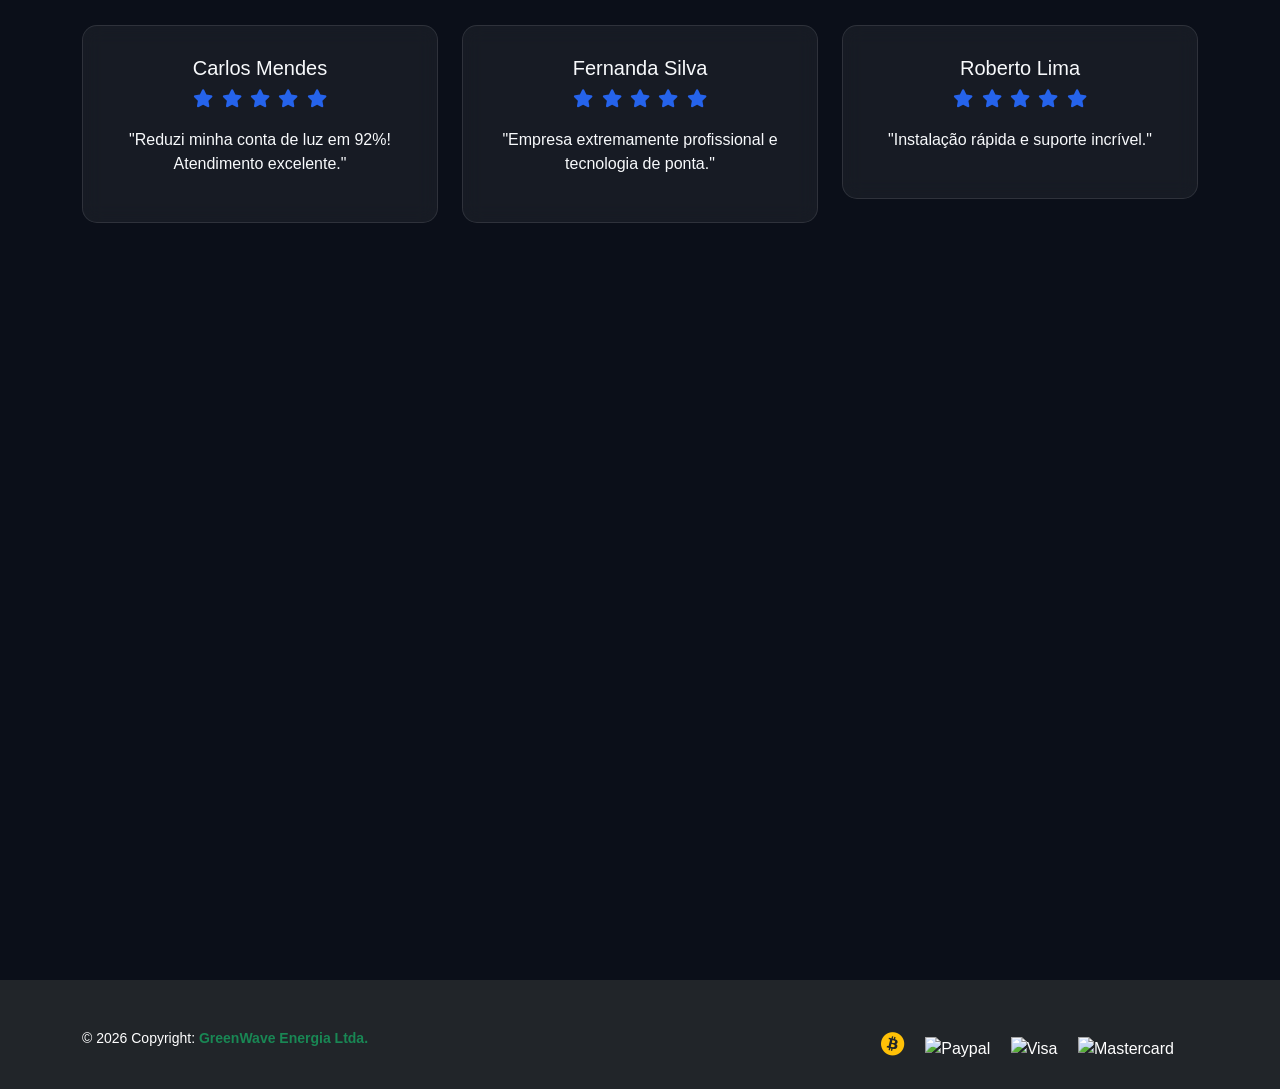
==== commit eed7e2b9: "FINALIZANDO O SITE" ====
--- a/index.html
+++ b/index.html
@@ -462,7 +462,7 @@
                             <div>
                                 <h6>Email</h6>
                                 <a href="mailto:contato@greenwaveenergia.com">
-                                    contato@greenwaveenergia.onion
+                                    contato@greenwaveenergia.com
                                 </a>
                             </div>
                         </div>
@@ -518,22 +518,25 @@
     <!-- AOS JS -->
     <script src="https://unpkg.com/aos@2.3.4/dist/aos.js"></script>
 
-    <script>
-        AOS.init();
-    </script>
 
     <script>
         window.addEventListener('load', () => {
             const preloader = document.getElementById('preloader');
 
-            // Define um tempo mínimo de 3 segundos para a marca aparecer
             setTimeout(() => {
                 preloader.classList.add('loader-finish');
-            }, 3000);
+
+                // Inicia as animações APENAS depois que o preloader sumir
+                AOS.init({
+                    duration: 800,
+                    once: true
+                });
+            }, 1500);
         });
     </script>
+    <script src="./js/script.js"></script>
+
 
 </body>
-<script src="./js/script.js"></script>
 
 </html>
--- a/css/style.css
+++ b/css/style.css
@@ -17,6 +17,8 @@
     /* Preto profundo */
     --light: #F8FAFC;
     /* Branco suave */
+    --success-green: #198754;
+    /* Verde padrão sucesso */
 }
 
 /* =======================
@@ -28,9 +30,7 @@
 }
 
 body {
-
-    padding-top: 80px;
-
+    padding-top: 70px;
     font-family: 'Segoe UI', sans-serif;
     background-color: var(--dark-bg);
     color: var(--light);
@@ -44,12 +44,10 @@
     width: 100%;
     height: 100%;
     background-color: #000;
-    /* Fundo preto para combinar com o tema */
     display: flex;
     justify-content: center;
     align-items: center;
     z-index: 9999;
-    /* Garante que fique acima de tudo */
     transition: opacity 0.8s ease, visibility 0.8s;
 }
 
@@ -71,20 +69,19 @@
 }
 
 .loader-text span {
-    color: #198754;
-    /* Verde do Bootstrap (success) */
+    color: var(--success-green);
 }
 
 .loader-bar {
     width: 0;
     height: 4px;
-    background-color: #198754;
+    background-color: var(--success-green);
     margin: 20px auto 0;
     border-radius: 10px;
     animation: loading 2.5s forwards ease-in-out;
 }
 
-/* Animações */
+/* Animações Globais */
 @keyframes pulse {
 
     0%,
@@ -109,6 +106,20 @@
     }
 }
 
+@keyframes pop {
+    0% {
+        transform: scale(1);
+    }
+
+    50% {
+        transform: scale(1.2);
+    }
+
+    100% {
+        transform: scale(1);
+    }
+}
+
 /* Classe para esconder o preloader */
 .loader-finish {
     opacity: 0;
@@ -117,6 +128,7 @@
 
 a {
     color: var(--accent);
+    text-decoration: none;
     transition: 0.3s;
 }
 
@@ -166,7 +178,7 @@
 }
 
 /* =======================
-   BOTÃO
+   BOTÕES E ANIMAÇÕES DE COMPRA
 ======================= */
 
 .btn-startup {
@@ -184,17 +196,27 @@
     box-shadow: 0 0 20px var(--accent);
 }
 
-/* =======================
-   SEÇÕES
+/* Efeito de Sucesso no Botão "Adicionado" */
+.btn-success-animated {
+    background-color: var(--success-green) !important;
+    border-color: var(--success-green) !important;
+    color: white !important;
+    transform: scale(1.02);
+    transition: all 0.3s ease;
+}
+
+/* Animação de "pulo" no Badge do Carrinho */
+.cart-pop {
+    animation: pop 0.3s ease-out;
+}
+
+/* =======================
+   SEÇÕES E BOXES
 ======================= */
 
 section {
     padding: 80px 0;
 }
-
-/* =======================
-   SERVIÇOS / SOLUÇÕES
-======================= */
 
 .service-box,
 .solution-box,
@@ -269,22 +291,9 @@
 }
 
 /* =======================
-   MAPA
-======================= */
-
-.map-container {
-    max-width: 10000px;
-    margin: 0 auto;
-}
-
-.map-container img {
-    width: 800%;
-    height: 500px;
-    border-radius: 15px;
-    filter: grayscale(50%) brightness(0.7) contrast(1.1);
-}
-
-/* Se for iframe Google Maps */
+   MAPA E CONTATO
+======================= */
+
 .map-container iframe {
     width: 100%;
     height: 500px;
@@ -292,27 +301,19 @@
     filter: grayscale(100%) invert(90%) contrast(90%);
 }
 
-/* =======================
-   CONTATO
-======================= */
-
-.contact-box {
+.contact-box,
+.contact-info {
     background: rgba(255, 255, 255, 0.05);
     padding: 40px;
     border-radius: 15px;
     backdrop-filter: blur(10px);
 }
 
-.contact-info {
-    background: rgba(255, 255, 255, 0.03);
-    padding: 40px;
-    border-radius: 15px;
-}
-
 .info-item {
     display: flex;
     align-items: center;
     gap: 20px;
+    margin-bottom: 15px;
 }
 
 .info-item i {
@@ -320,26 +321,20 @@
     color: var(--accent);
 }
 
-.info-item a {
-    color: white;
-    text-decoration: none;
-    transition: 0.3s;
-}
-
-.info-item a:hover {
-    color: var(--accent);
-}
-
-/* =======================
-   FOOTER
-======================= */
-
-footer {
-    background: var(--darker-bg);
-}
-
-.v2 {
-    color: #05070D;
+/* =======================
+   LOJA E CARRINHO (OFFCANVAS)
+======================= */
+
+.product-card {
+    transition: all 0.3s ease;
+    border: 1px solid rgba(255, 255, 255, 0.05) !important;
+    background: rgba(255, 255, 255, 0.02);
+}
+
+.product-card:hover {
+    transform: translateY(-5px);
+    box-shadow: 0 10px 20px rgba(0, 0, 0, 0.3) !important;
+    background: rgba(255, 255, 255, 0.05);
 }
 
 .card-img-top {
@@ -347,61 +342,47 @@
     object-fit: cover;
 }
 
-.card-img-top {
-    height: 200px;
-    object-fit: cover;
-}
-
-body {
-    padding-top: 70px;
-}
-
-/* Estilos do Carrinho (Offcanvas) */
 .ob-cart {
-    background-color: #1a1a1a;
-    color: white;
-}
-
-.ob-cartList {
-    margin-bottom: 20px;
+    background-color: #0f172a;
+    /* Azul escuro combinando com a Navbar */
+    color: white;
 }
 
 .cart-item {
-    border-bottom: 1px solid #333;
-    padding: 10px 0;
-    display: flex;
-    justify-content: space-between;
-    align-items: center;
-}
-
-.ob-cartRow {
-    display: flex;
-    justify-content: space-between;
-    margin-bottom: 5px;
+    border-bottom: 1px solid rgba(255, 255, 255, 0.1) !important;
+    padding: 15px 0;
+}
+
+.ob-cart .cart-item h6 {
+    color: #ffffff;
+    font-weight: 600;
 }
 
 .ob-cartRow--total {
-    border-top: 1px solid #555;
-    padding-top: 10px;
-    font-size: 1.2rem;
-    color: #198754;
+    border-top: 2px solid var(--success-green);
+    padding-top: 15px;
+    font-size: 1.25rem;
+    color: var(--success-green);
+    font-weight: bold;
 }
 
 .ob-btn {
-    background-color: #198754;
+    background-color: var(--success-green);
     color: white;
     border: none;
+    transition: 0.3s;
 }
 
 .ob-btn:hover {
     background-color: #157347;
-    color: white;
+    transform: translateY(-2px);
 }
 
 .ob-btn-outline {
     border: 1px solid #dc3545;
     color: #dc3545;
     background: transparent;
+    transition: 0.3s;
 }
 
 .ob-btn-outline:hover {
@@ -411,20 +392,54 @@
 
 .cart-count {
     position: absolute;
-    top: 0;
-    right: 0;
-    font-size: 0.7rem;
-    padding: 2px 5px;
-    border-radius: 50%;
-}
-
+    top: -5px;
+    right: -5px;
+    font-size: 0.75rem;
+    font-weight: bold;
+}
+
+/* Ícones de Pagamento */
 .payment-icons i {
-    vertical-align: middle;
     transition: transform 0.3s ease;
+    cursor: help;
 }
 
 .payment-icons i:hover {
     transform: scale(1.2);
     color: #f7931a !important;
-    /* Cor exata do Bitcoin */
+    /* Cor do Bitcoin */
+}
+
+/* =======================
+   FOOTER
+======================= */
+
+footer {
+    background: var(--darker-bg);
+    padding: 50px 0;
+}
+
+.v2 {
+    color: #ffffff;
+}
+
+/* Definição da sua nova classe personalizada */
+.text-auto {
+    color: rgba(255, 255, 255, 0.7) !important;
+    /* Branco com 70% de opacidade */
+}
+
+/* Garante que os títulos e textos dos cards fiquem visíveis no tema escuro */
+.card-body .card-title {
+    color: #ffffff !important;
+}
+
+.card-body .card-text {
+    color: #e0e0e0 !important;
+}
+
+/* Ajuste para o rodapé do card que estava branco */
+.card-footer.bg-white {
+    background-color: rgba(255, 255, 255, 0.05) !important;
+    border-top: 1px solid rgba(255, 255, 255, 0.1) !important;
 }
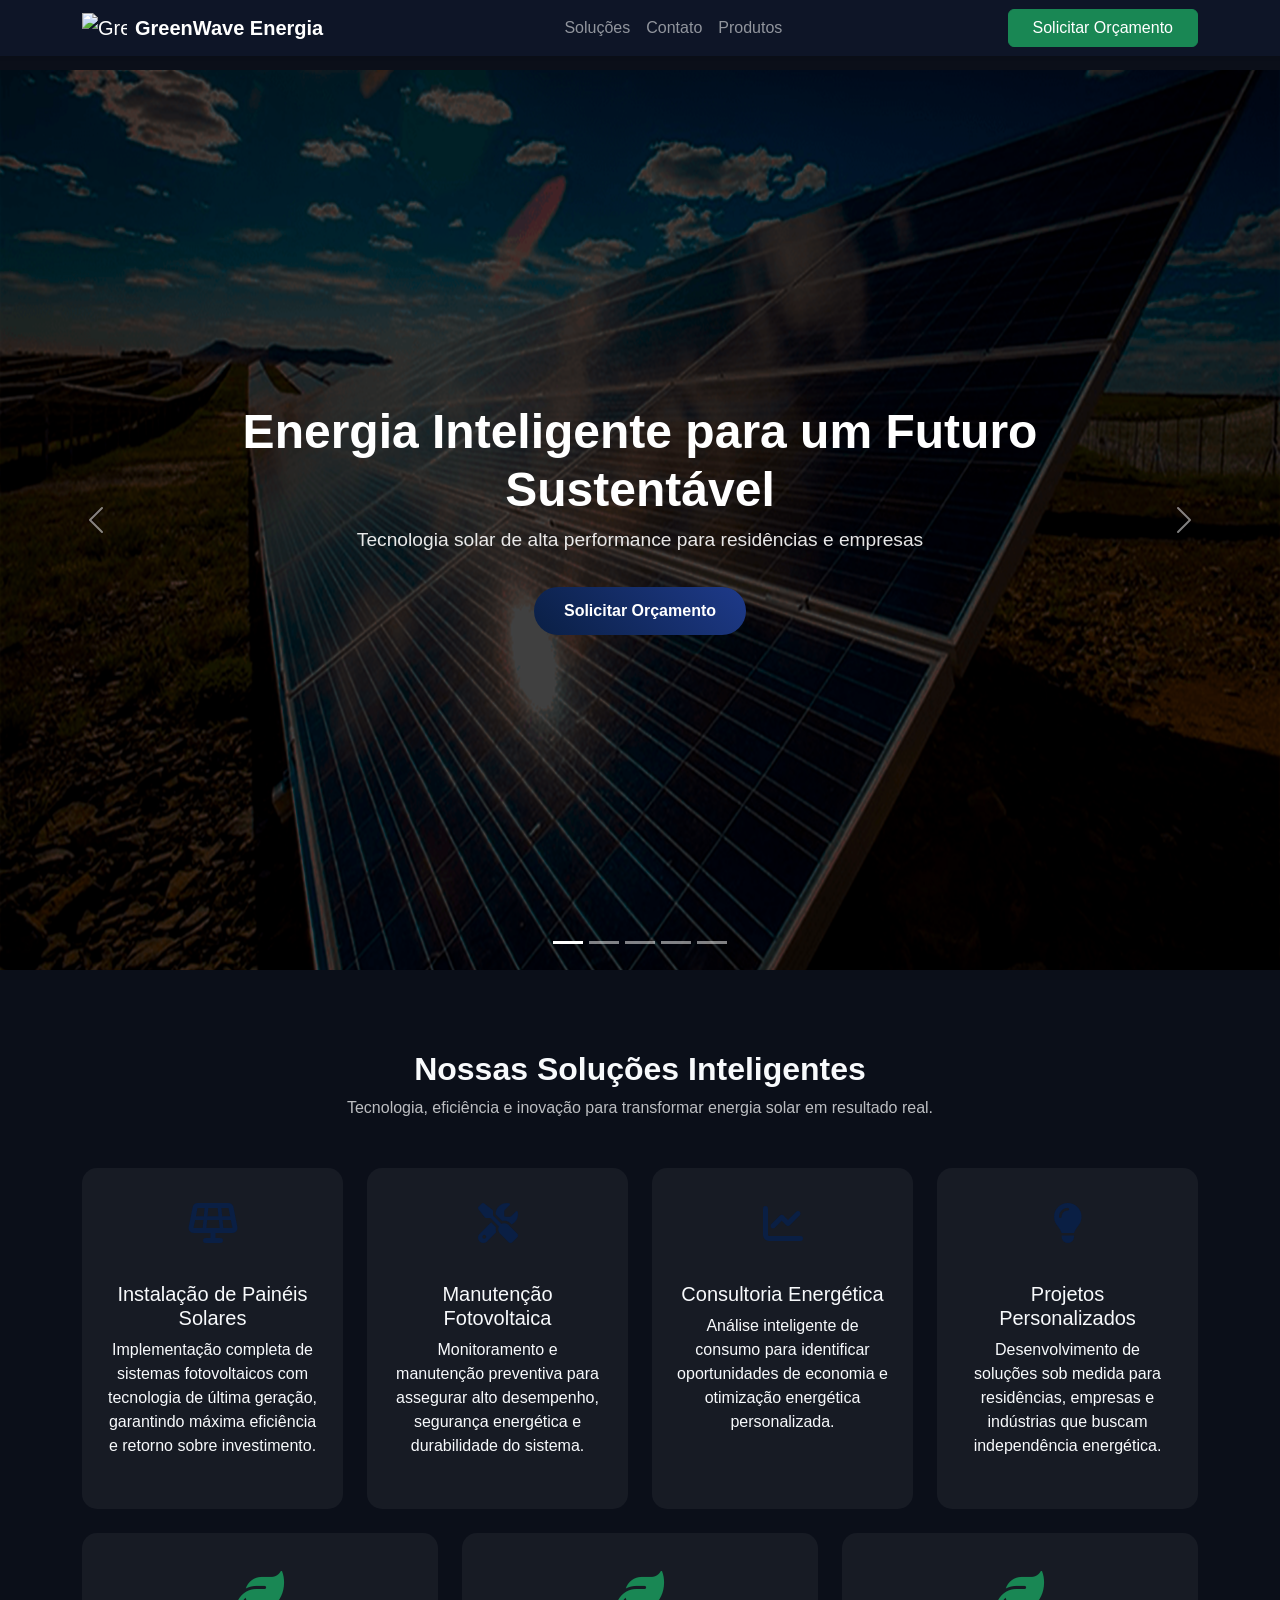
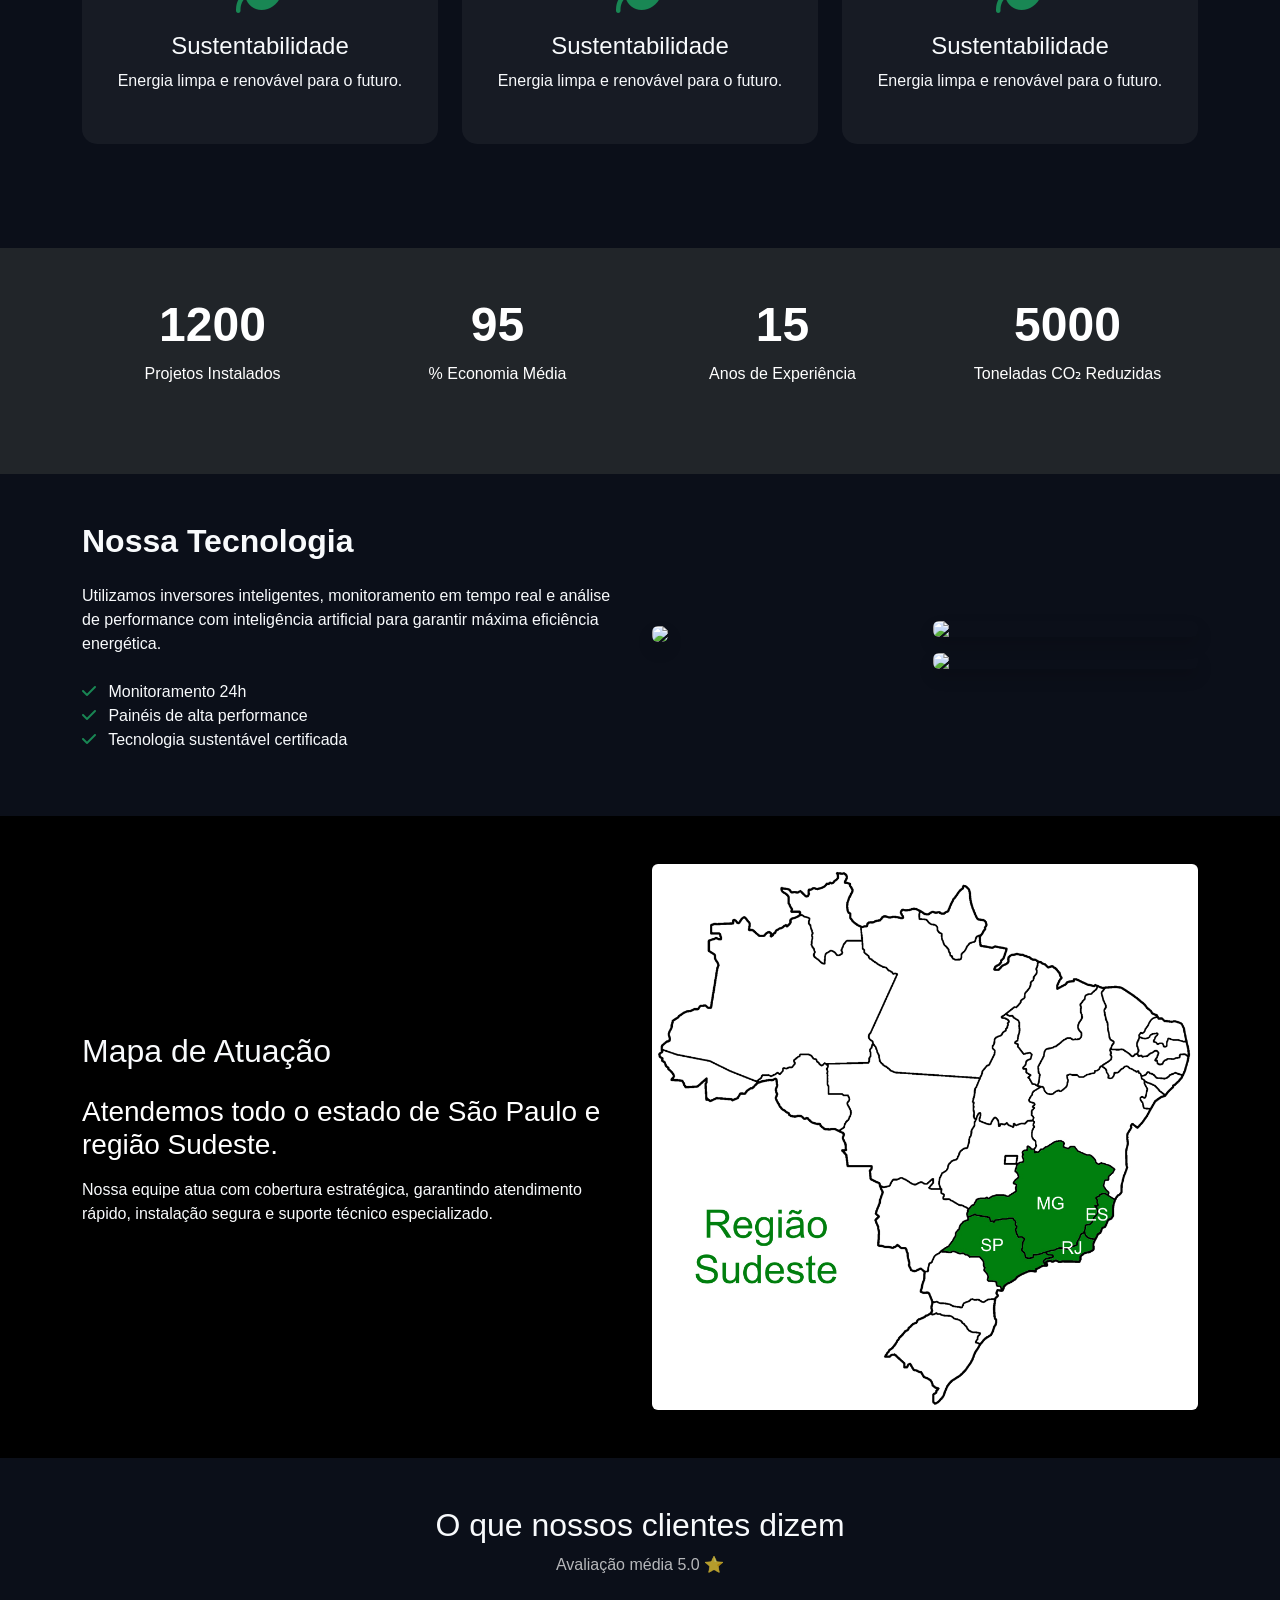
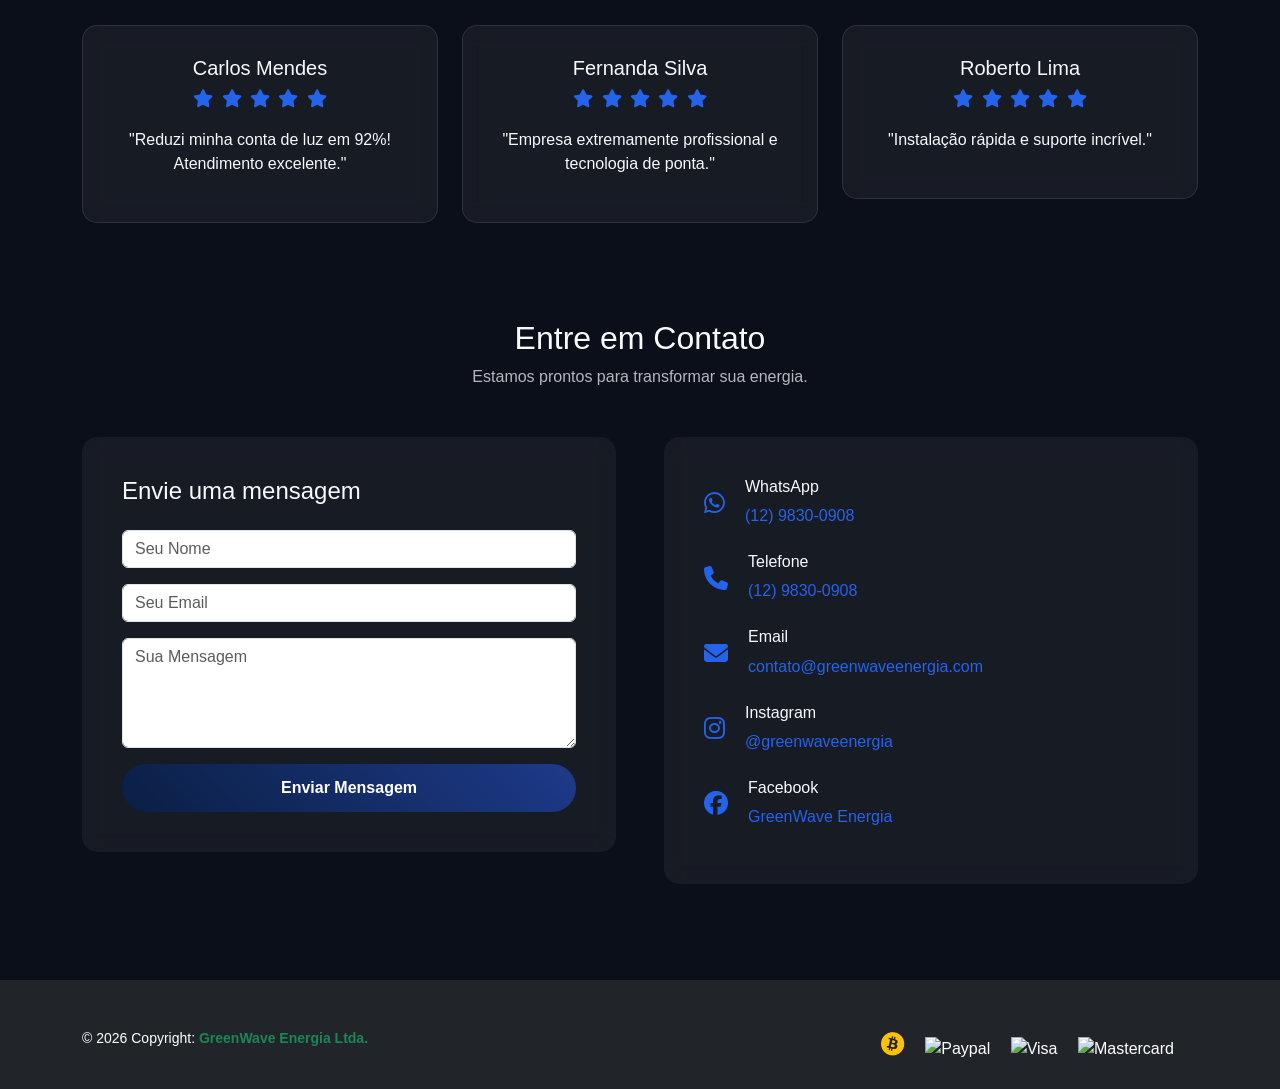
==== commit 2204c34f: "localstorage" ====
--- a/index.html
+++ b/index.html
@@ -335,7 +335,7 @@
 
             <div class="text-center mb-5">
                 <h2>O que nossos clientes dizem</h2>
-                <p class="text-muted">Avaliação média 5.0 ⭐</p>
+                <p class="text-auto">Avaliação média 5.0 ⭐</p>
             </div>
 
             <div class="row g-4">
@@ -531,7 +531,7 @@
                     duration: 800,
                     once: true
                 });
-            }, 1500);
+            }, 1000);
         });
     </script>
     <script src="./js/script.js"></script>
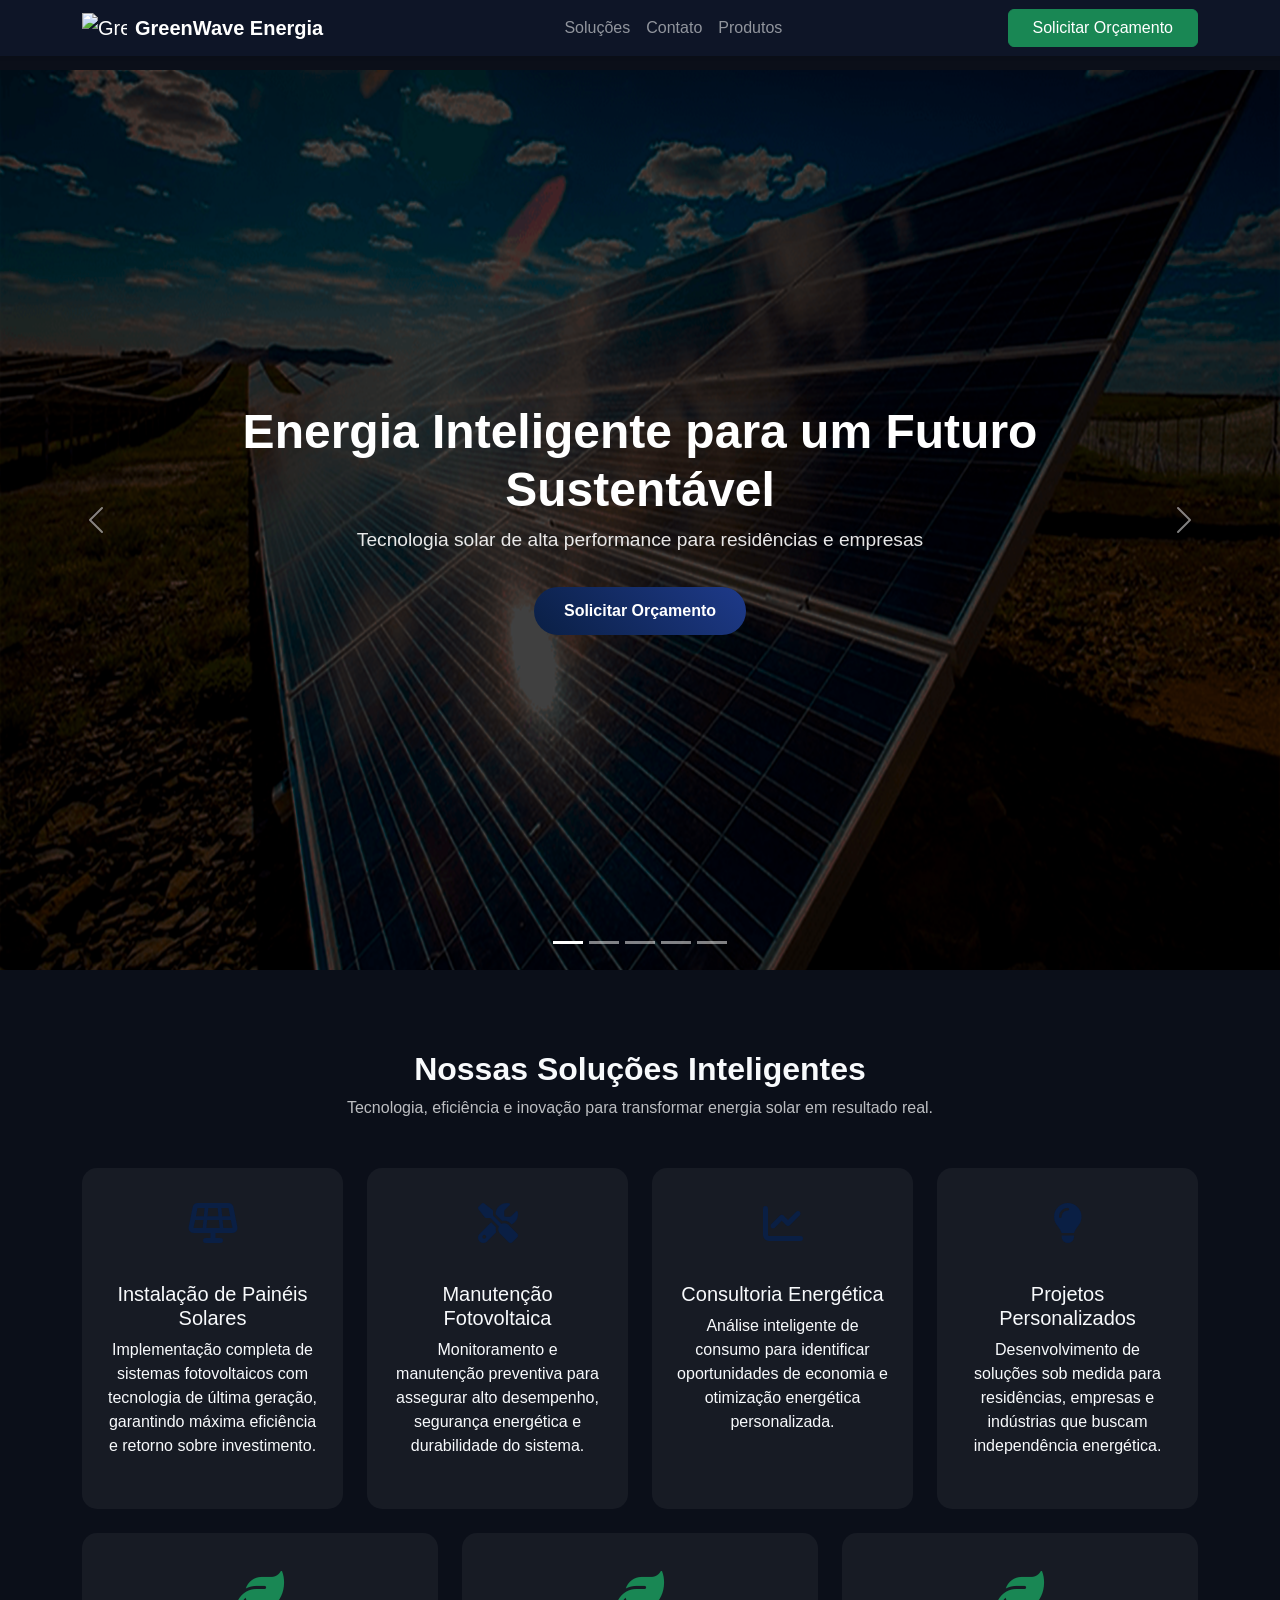
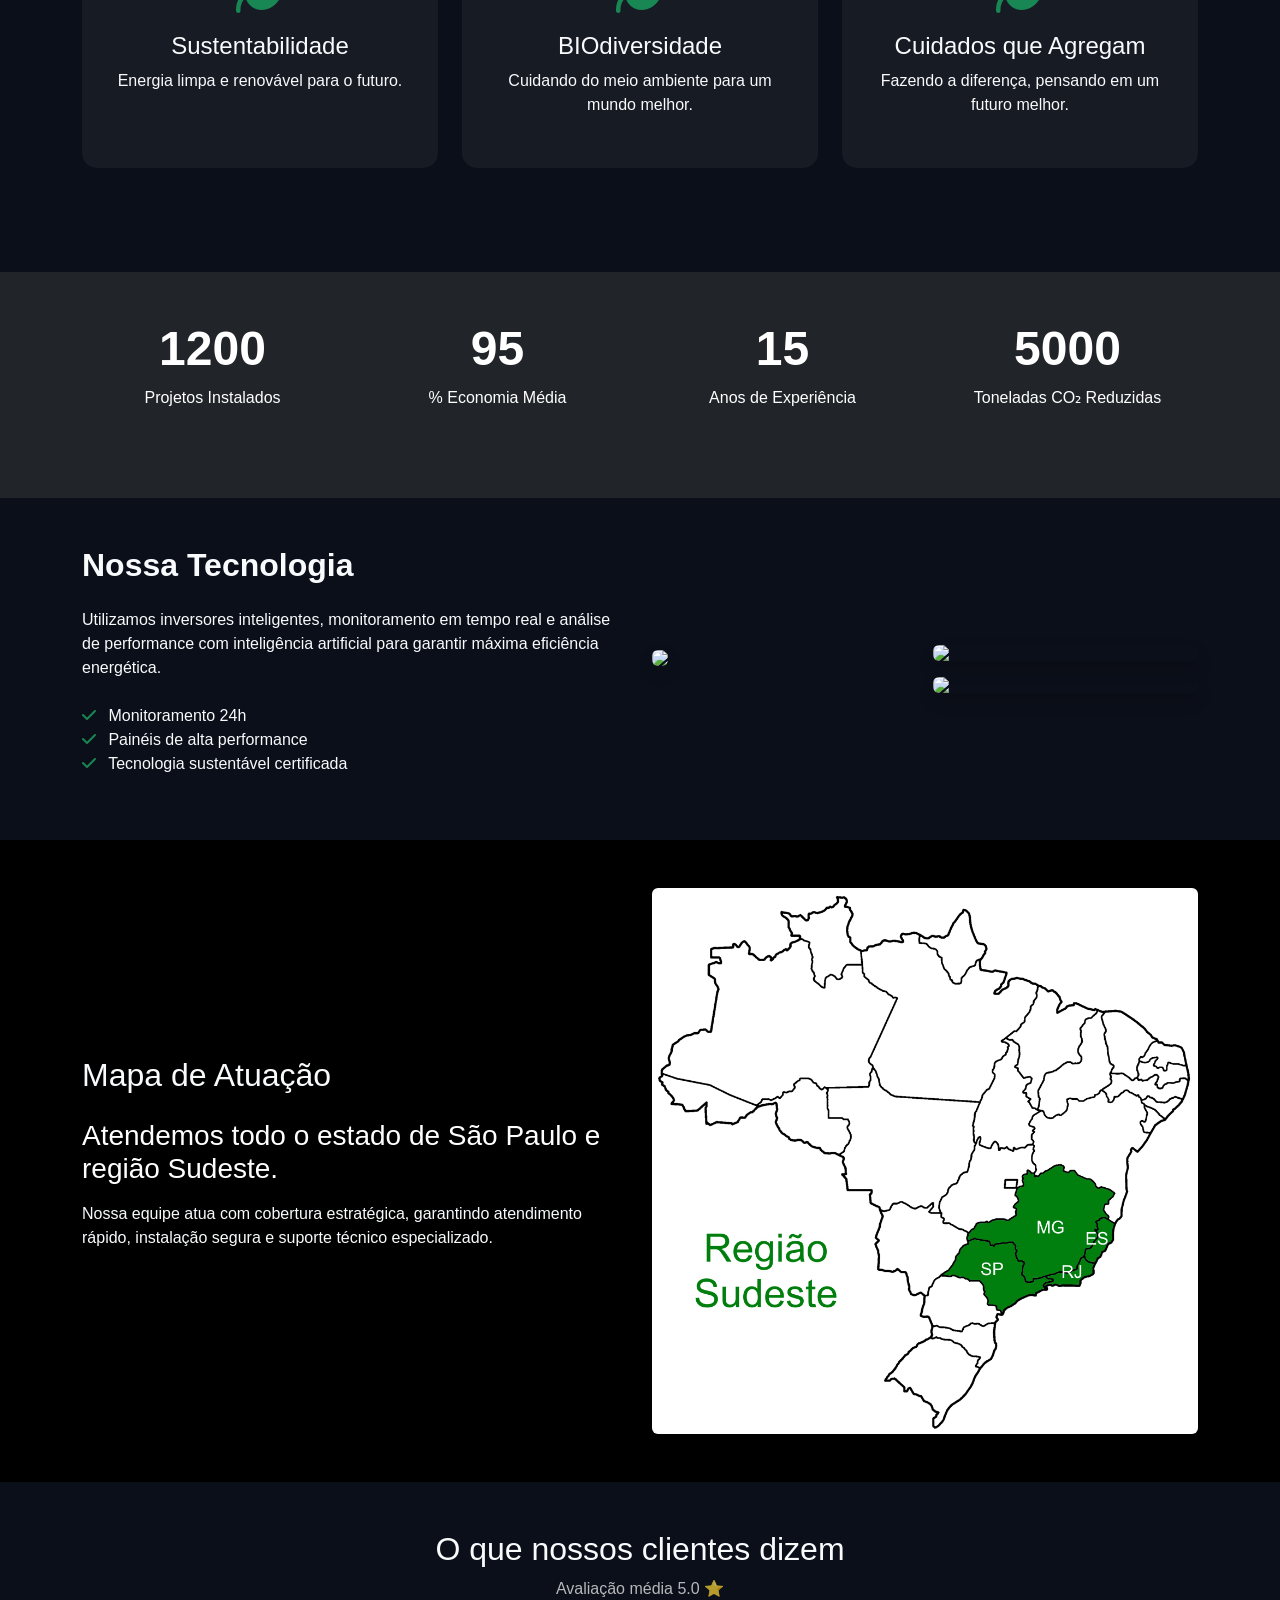
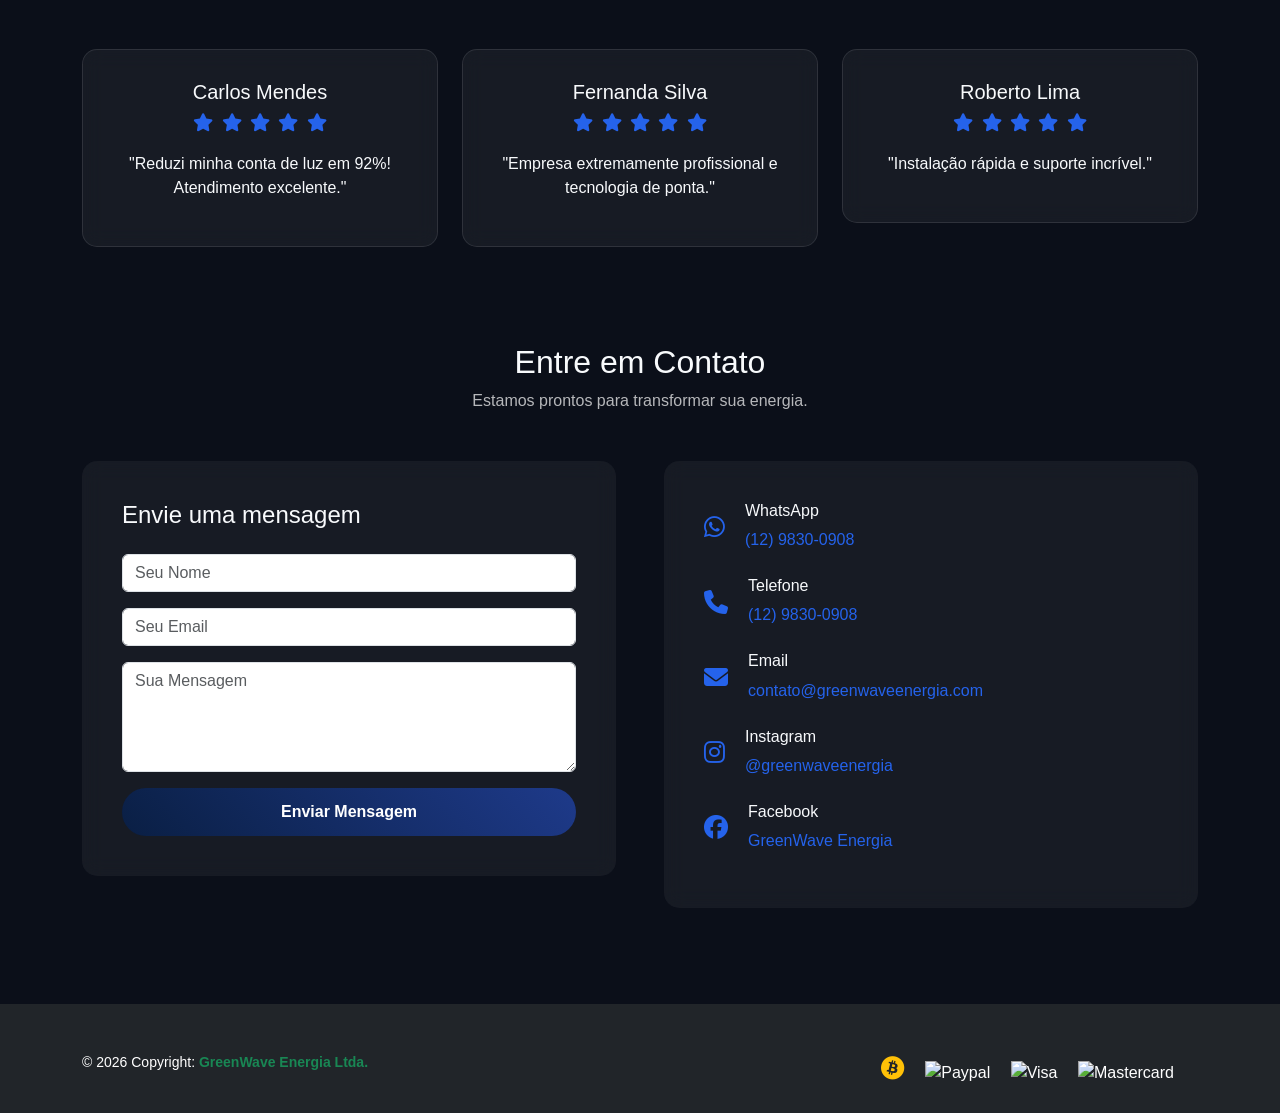
==== commit f87174c0: "!!!!" ====
--- a/index.html
+++ b/index.html
@@ -207,15 +207,15 @@
                 <div class="col-md-4 mb-4" data-aos="fade-up" data-aos-delay="500">
                     <div class="service-box text-center">
                         <i class="fa-solid fa-leaf fa-3x text-success mb-3"></i>
-                        <h4>Sustentabilidade</h4>
-                        <p>Energia limpa e renovável para o futuro.</p>
+                        <h4>BIOdiversidade</h4>
+                        <p>Cuidando do meio ambiente para um mundo melhor.</p>
                     </div>
                 </div>
                 <div class="col-md-4 mb-4" data-aos="fade-up" data-aos-delay="600">
                     <div class="service-box text-center">
                         <i class="fa-solid fa-leaf fa-3x text-success mb-3"></i>
-                        <h4>Sustentabilidade</h4>
-                        <p>Energia limpa e renovável para o futuro.</p>
+                        <h4>Cuidados que Agregam</h4>
+                        <p>Fazendo a diferença, pensando em um futuro melhor.</p>
                     </div>
                 </div>
 
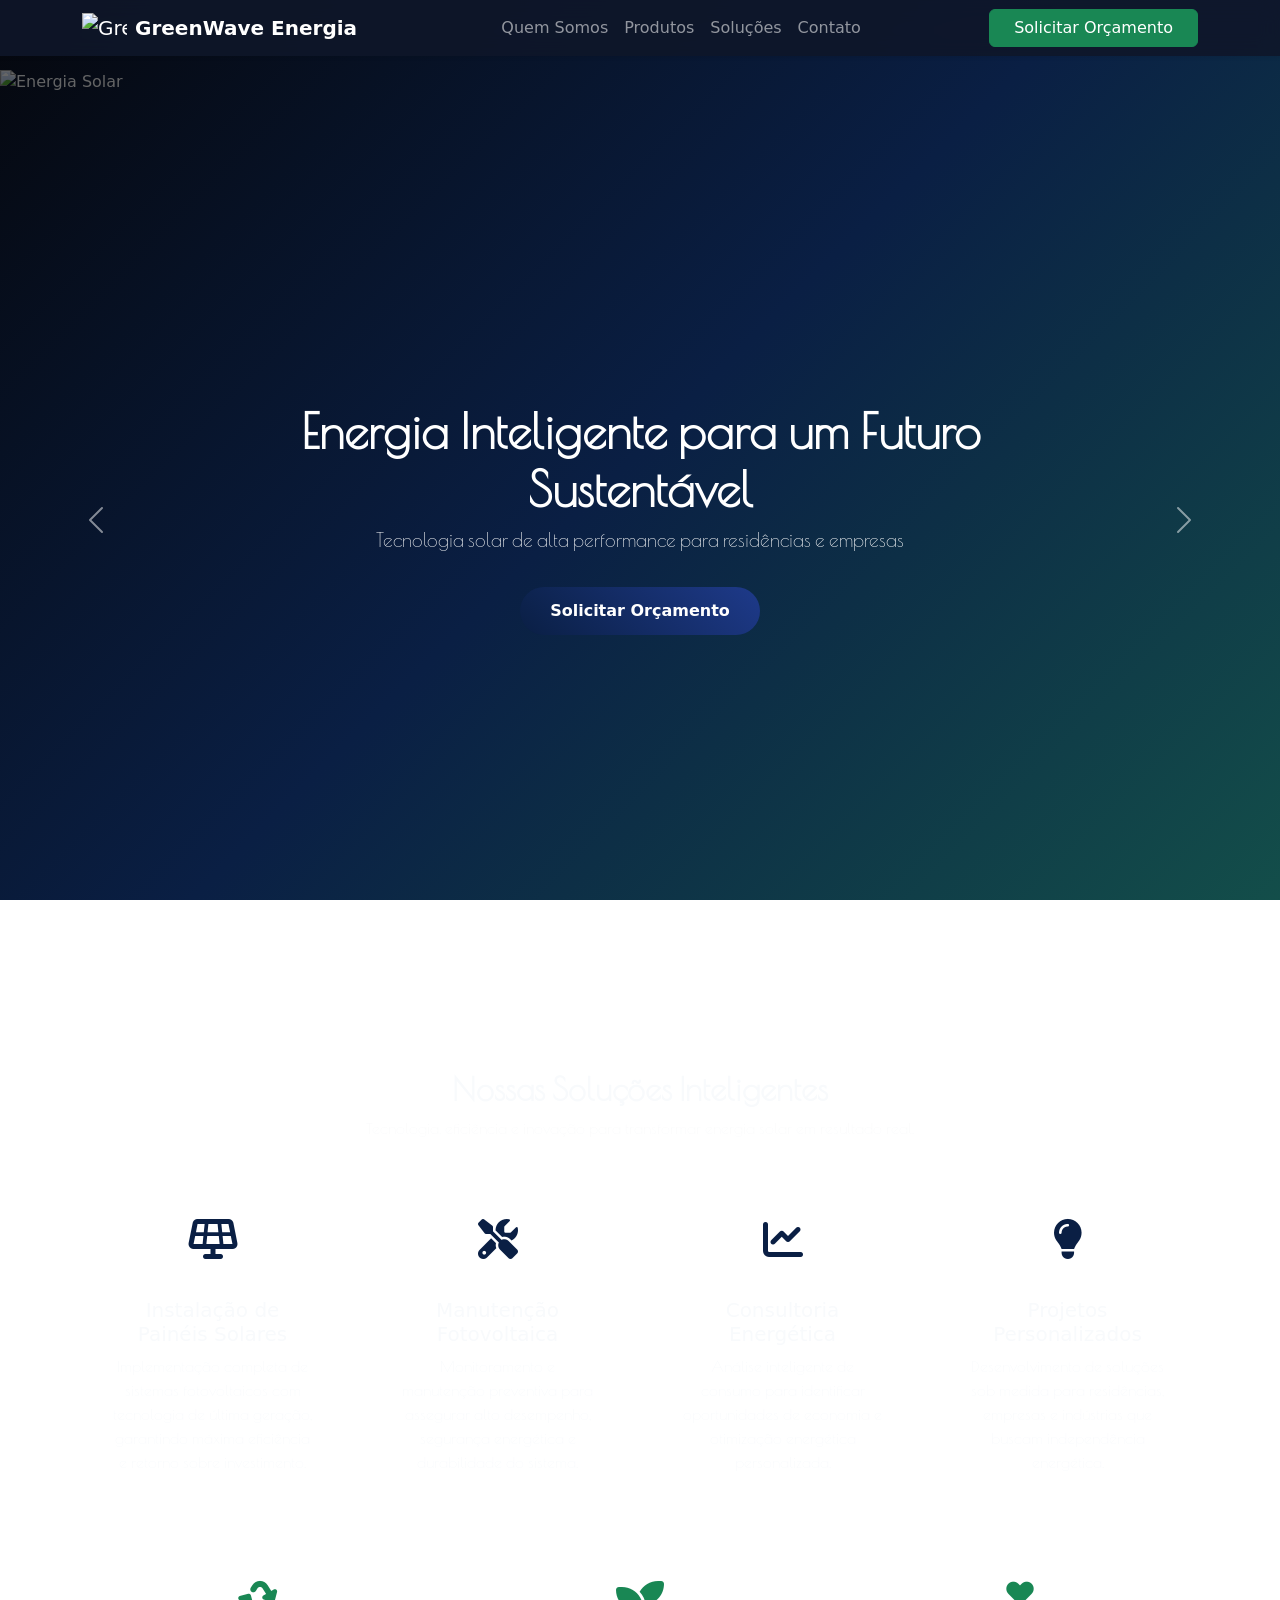
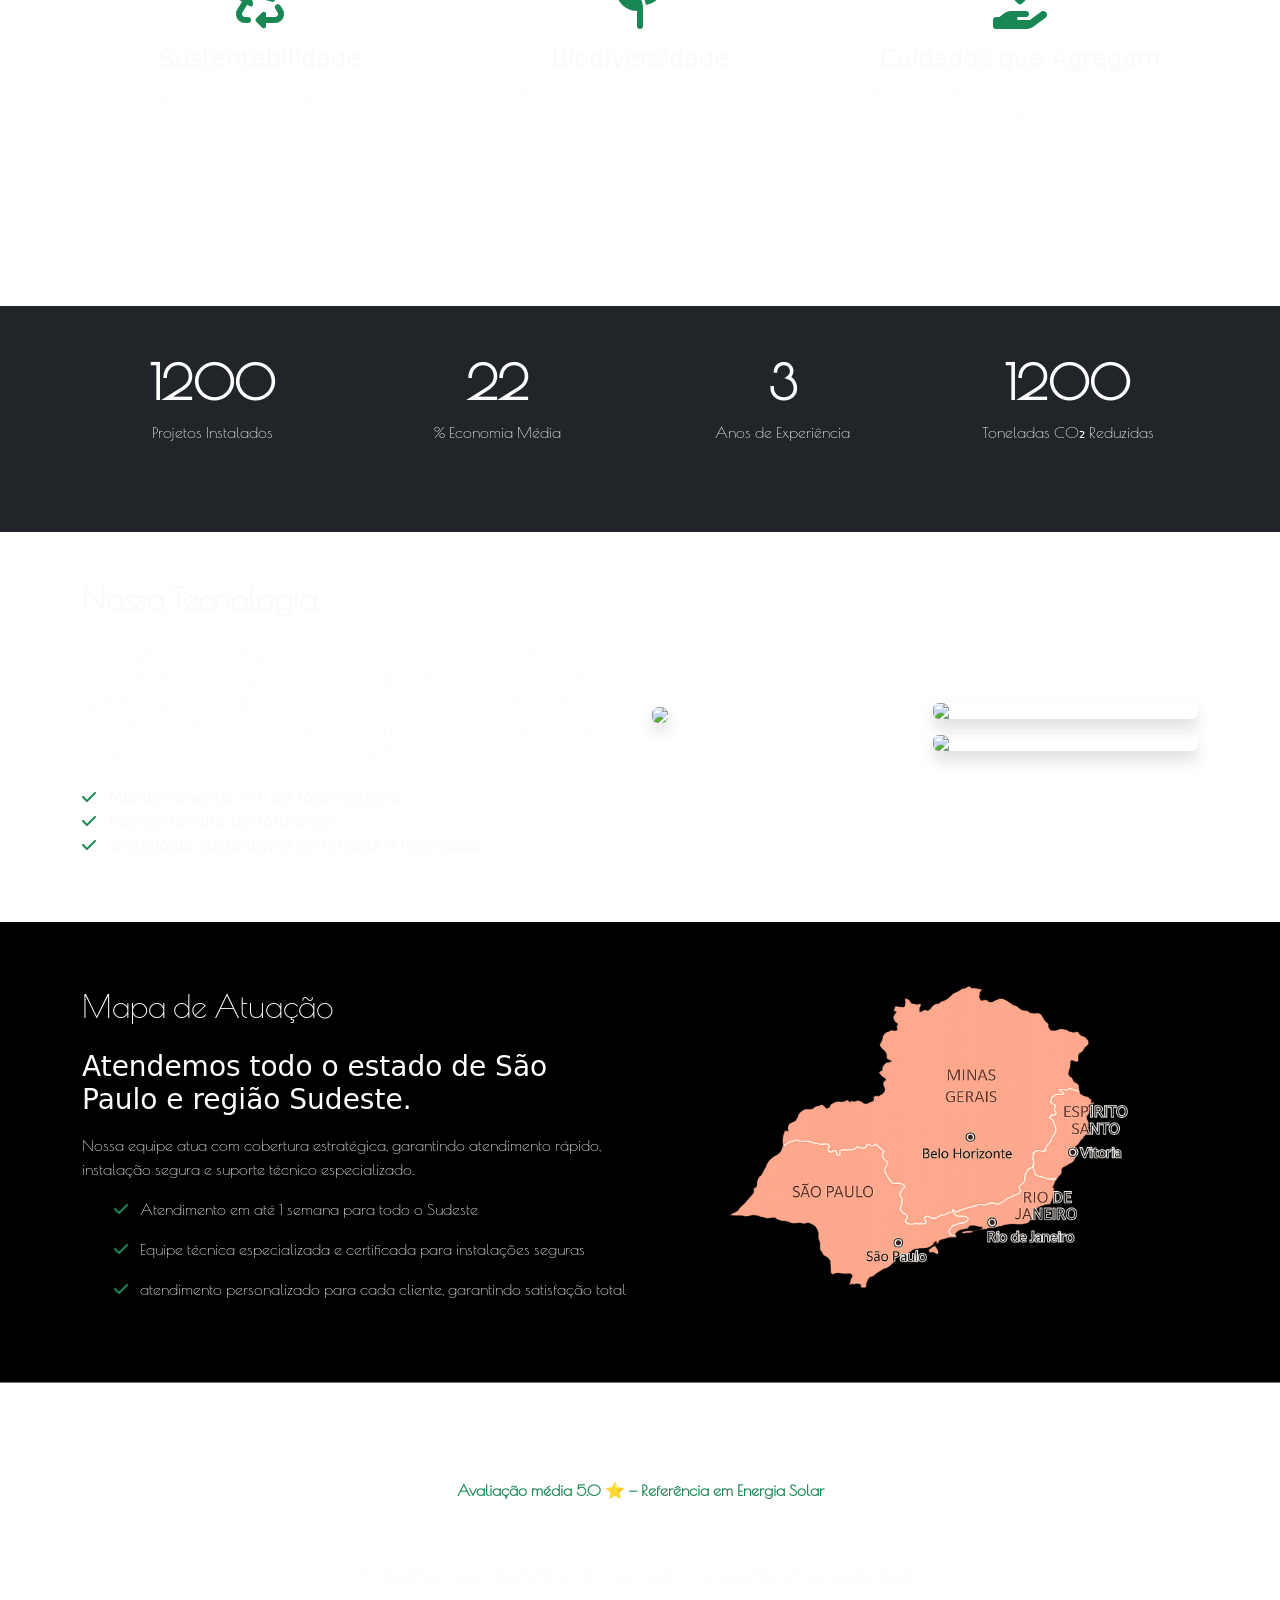
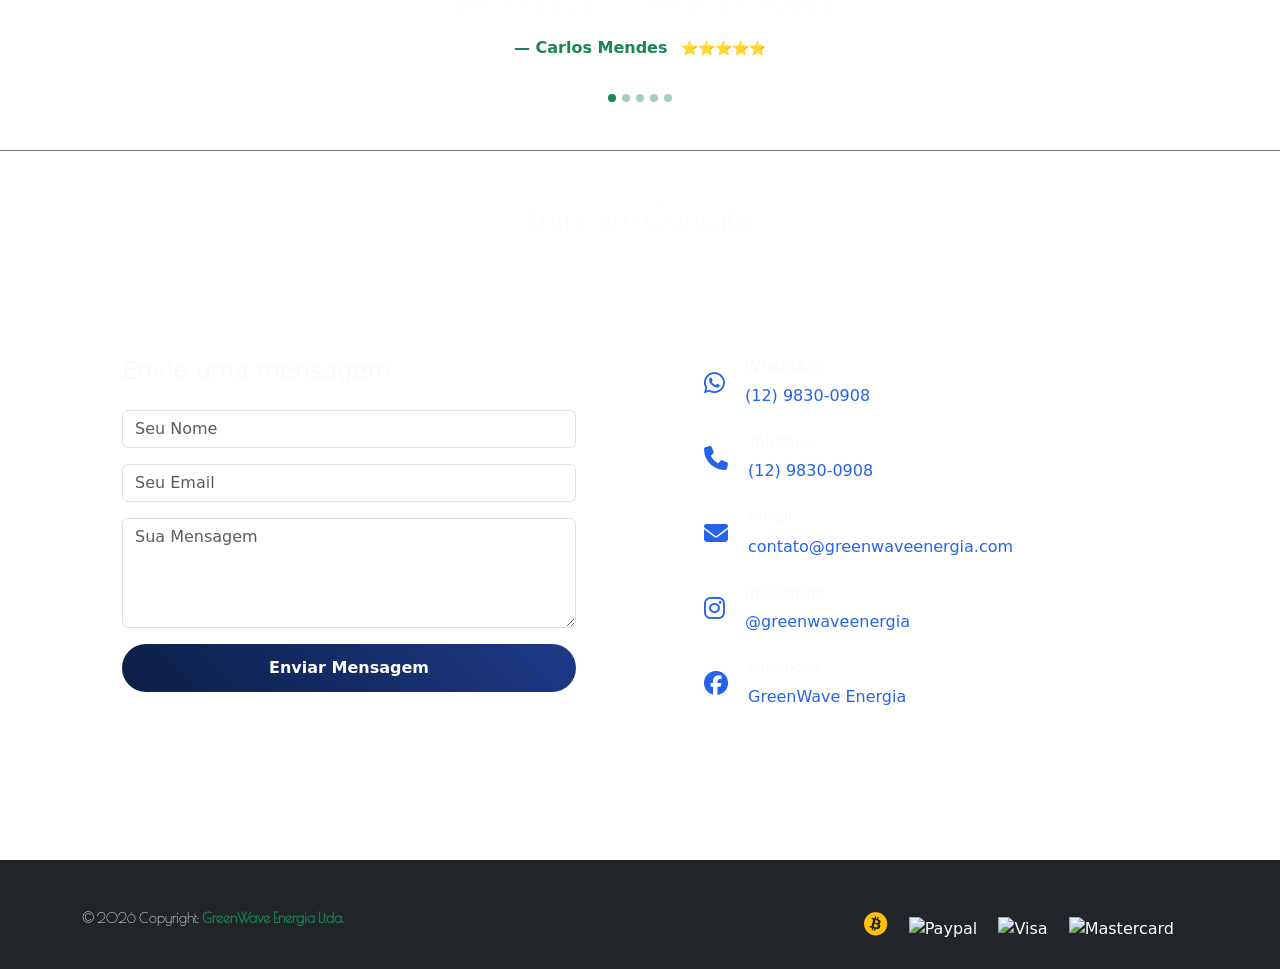
==== commit 0d47fd2a: "FINALIZADO" ====
--- a/index.html
+++ b/index.html
@@ -5,14 +5,16 @@
     <meta charset="UTF-8">
     <meta name="viewport" content="width=device-width, initial-scale=1.0">
     <title>GreenWave Energia</title>
+    <link rel="icon" type="image/png" href="./img/LOGOS/LOGO 1.png">
 
     <link href="https://cdn.jsdelivr.net/npm/bootstrap@5.3.2/dist/css/bootstrap.min.css" rel="stylesheet">
 
     <link rel="stylesheet" href="https://cdnjs.cloudflare.com/ajax/libs/font-awesome/6.5.0/css/all.min.css">
 
     <link href="https://unpkg.com/aos@2.3.4/dist/aos.css" rel="stylesheet">
-
+    <link rel="preconnect" href="https://fonts.googleapis.com">
     <link rel="stylesheet" href="./css/style.css">
+    <link href="https://fonts.googleapis.com/css2?family=Orbitron:wght@400;700&display=swap" rel="stylesheet">
 </head>
 
 
@@ -47,15 +49,17 @@
                 <ul class="navbar-nav mx-auto mb-2 mb-lg-0">
 
                     <li class="nav-item">
+                        <a class="nav-link" href="./quemsomos.html">Quem Somos</a>
+                    </li>
+                    <li class="nav-item">
+                        <a class="nav-link" href="./produtos.html">Produtos</a>
+                    </li>
+                    <li class="nav-item">
                         <a class="nav-link" href="#solucoes">Soluções</a>
                     </li>
 
                     <li class="nav-item">
                         <a class="nav-link" href="#contato">Contato</a>
-                    </li>
-
-                    <li class="nav-item">
-                        <a class="nav-link" href="./produtos.html">Produtos</a>
                     </li>
 
                 </ul>
@@ -69,8 +73,8 @@
 
         </div>
     </nav>
-    <div id="carouselGreenWave" class="carousel slide" data-bs-ride="carousel">
-
+    <div id="carouselGreenWave" class="carousel slide" data-bs-ride="carousel" data-bs-touch="true"
+        data-bs-interval="5000" data-bs-pause="false">
         <!-- Indicadores -->
         <div class="carousel-indicators">
             <button type="button" data-bs-target="#carouselGreenWave" data-bs-slide-to="0" class="active"></button>
@@ -81,10 +85,10 @@
         </div>
 
         <!-- Imagens -->
-        <div class="carousel-inner">
+        <div class="carousel-inner ">
 
             <div class="carousel-item active">
-                <img src="./img/BANNER-PRINCIPAL.png" class="d-block w-100" alt="Energia Solar">
+                <img src="./img/EMPRESA/EMPRESA-SUPERIOR-16.9.png" class="d-block w-100" alt="Energia Solar">
 
                 <div class="carousel-caption">
                     <h2>Energia Inteligente para um Futuro Sustentável</h2>
@@ -96,23 +100,24 @@
             </div>
 
             <div class="carousel-item">
-                <img src="./img/OGRAFICO.png" class="d-block w-100 carousel-img" alt="Energia Solar 2">
+                <img src="./img/FOTOS-SITE/PREÇOS.jpg" class="d-block w-100 carousel-img" alt="Energia Solar 2">
                 <div class="carousel-caption">
-                    <h2>Economia de até 95%</h2>
+                    <h2>Economia que chega a 93%!</h2>
                 </div>
             </div>
 
             <div class="carousel-item">
-                <img src="./img/SUSTENTABILIDADE.webp" class="d-block w-100 carousel-img" alt="Energia Solar 3">
+                <img src="./img/FOTOS-SITE/SUSTENTABILIDADE.webp" class="d-block w-100 carousel-img"
+                    alt="Energia Solar 3">
                 <div class="carousel-caption">
-                    <h2>Sustentabilidade e Futuro</h2>
+                    <h2>Sustentabilidade e o nosso Futuro</h2>
                 </div>
             </div>
 
             <div class="carousel-item">
-                <img src="./img/TIPOS DE PAINEL SOLAR.jpg" class="d-block w-100 carousel-img" alt="Energia Solar 4">
+                <img src="./img/FOTOS-SITE/PRODUTOS.png" class="d-block w-100 carousel-img" alt="Energia Solar 4">
                 <div class="carousel-caption">
-                    <h2>Diversos tipos de Produtos! </h2>
+                    <h2>Produtos de Alta Qualidade</h2>
                 </div>
             </div>
 
@@ -120,7 +125,7 @@
                 <img src="https://images.unsplash.com/photo-1592838064575-70ed626d3a0e"
                     class="d-block w-100 carousel-img" alt="Energia Solar 2">
                 <div class="carousel-caption">
-                    <h2>Entrega em ate 1 Semana para todo o Sudeste!</h2>
+                    <h2>Entrega em ate 1 Semana para todo o Sudeste</h2>
                 </div>
             </div>
 
@@ -199,26 +204,27 @@
 
                 <div class="col-md-4 mb-4" data-aos="fade-up" data-aos-delay="400">
                     <div class="service-box text-center">
-                        <i class="fa-solid fa-leaf fa-3x text-success mb-3"></i>
+                        <i class="fa-solid fa-recycle fa-3x text-success mb-3"></i>
                         <h4>Sustentabilidade</h4>
                         <p>Energia limpa e renovável para o futuro.</p>
                     </div>
                 </div>
+
                 <div class="col-md-4 mb-4" data-aos="fade-up" data-aos-delay="500">
                     <div class="service-box text-center">
-                        <i class="fa-solid fa-leaf fa-3x text-success mb-3"></i>
-                        <h4>BIOdiversidade</h4>
+                        <i class="fa-solid fa-seedling fa-3x text-success mb-3"></i>
+                        <h4>Biodiversidade</h4>
                         <p>Cuidando do meio ambiente para um mundo melhor.</p>
                     </div>
                 </div>
+
                 <div class="col-md-4 mb-4" data-aos="fade-up" data-aos-delay="600">
                     <div class="service-box text-center">
-                        <i class="fa-solid fa-leaf fa-3x text-success mb-3"></i>
+                        <i class="fa-solid fa-hand-holding-heart fa-3x text-success mb-3"></i>
                         <h4>Cuidados que Agregam</h4>
                         <p>Fazendo a diferença, pensando em um futuro melhor.</p>
                     </div>
                 </div>
-
 
 
             </div>
@@ -232,22 +238,22 @@
             <div class="row">
 
                 <div class="col-md-3 mb-4">
-                    <h2 class="counter" data-target="1200">300</h2>
+                    <h2 class="counter" data-target="+5000">+5000</h2>
                     <p>Projetos Instalados</p>
                 </div>
 
                 <div class="col-md-3 mb-4">
-                    <h2 class="counter" data-target="95">89</h2>
+                    <h2 class="counter" data-target="93">93</h2>
                     <p>% Economia Média</p>
                 </div>
 
                 <div class="col-md-3 mb-4">
-                    <h2 class="counter" data-target="15">+30</h2>
+                    <h2 class="counter" data-target="+15">15</h2>
                     <p>Anos de Experiência</p>
                 </div>
 
                 <div class="col-md-3 mb-4">
-                    <h2 class="counter" data-target="5000">20.000</h2>
+                    <h2 class="counter" data-target="5000">5000</h2>
                     <p>Toneladas CO₂ Reduzidas</p>
                 </div>
 
@@ -265,15 +271,17 @@
                 <div class="col-md-6" data-aos="fade-right">
                     <h2 class="fw-bold mb-4">Nossa Tecnologia</h2>
                     <p>
-                        Utilizamos inversores inteligentes, monitoramento em tempo real
-                        e análise de performance com inteligência artificial para garantir
-                        máxima eficiência energética.
+                        Estudo aplicado em cada produto, com foco em eficiência, durabilidade e sustentabilidade. Nossos
+                        painéis solares são fabricados com materiais de alta qualidade, garantindo desempenho superior e
+                        resistência às condições climáticas mais adversas. Utilizamos tecnologia de ponta para maximizar
+                        a captação de energia, proporcionando uma economia significativa
                     </p>
 
                     <ul class="list-unstyled mt-4">
-                        <li><i class="fa-solid fa-check text-success me-2"></i> Monitoramento 24h</li>
+                        <li><i class="fa-solid fa-check text-success me-2"></i> Monitoramento 24h de todo sistema</li>
                         <li><i class="fa-solid fa-check text-success me-2"></i> Painéis de alta performance</li>
-                        <li><i class="fa-solid fa-check text-success me-2"></i> Tecnologia sustentável certificada</li>
+                        <li><i class="fa-solid fa-check text-success me-2"></i> Tecnologia sustentável certificada e
+                            licenciada</li>
                     </ul>
                 </div>
 
@@ -282,15 +290,16 @@
 
                         <!-- Imagem grande vertical -->
                         <div class="col-6">
-                            <img src="./img/QUIMICO.avif" class="img-fluid rounded shadow h-100 object-fit-cover">
+                            <img src="./img/FOTOS-SITE/QUIMICO.avif"
+                                class="img-fluid rounded shadow h-100 object-fit-cover">
                         </div>
 
                         <!-- Duas imagens menores -->
                         <div class="col-6 d-flex flex-column gap-3">
-                            <img src="./img/MINI PAINEL.jpg"
+                            <img src="./img/FOTOS-SITE/MINI PAINEL.jpg"
                                 class="img-fluid rounded shadow flex-fill object-fit-cover">
 
-                            <img src="./img/TECNOLOGIA-PAINEL.webp"
+                            <img src="./img/FOTOS-SITE/TECNOLOGIA-PAINEL.webp"
                                 class="img-fluid rounded shadow flex-fill object-fit-cover">
                         </div>
 
@@ -317,11 +326,25 @@
                         Nossa equipe atua com cobertura estratégica, garantindo
                         atendimento rápido, instalação segura e suporte técnico especializado.
                     </p>
+                    <ul>
+                        <p> <i class="fa-solid fa-check text-success me-2"></i> Atendimento em até 1 semana para todo o
+                            Sudeste
+                        </p>
+                        <p> <i class="fa-solid fa-check text-success me-2"></i> Equipe técnica especializada e
+                            certificada para instalações seguras
+                        </p>
+                        <p>
+                            <i class="fa-solid fa-check text-success me-2"></i> atendimento personalizado para cada
+                            cliente,
+                            garantindo satisfação total
+
+                        </p>
+                    </ul>
                 </div>
                 <!-- IMAGEM DIREITA -->
                 <div class="col-md-6" data-aos="fade-left">
                     <div class="map-container">
-                        <img src="./img/SUDESTE.jpg" alt="Mapa Sudeste" class="img-fluid rounded shadow">
+                        <img src="./img/FOTOS-SITE/SUDESTEPNG.png" alt="Mapa Sudeste" class="img-fluid rounded shadow">
                     </div>
                 </div>
 
@@ -329,78 +352,91 @@
 
         </div>
     </section>
-    <!-- DEPOIMENTOS -->
-    <section class="py-5">
+    <section class="py-5 border-top border-bottom border-secondary bg-transparent">
         <div class="container">
-
-            <div class="text-center mb-5">
-                <h2>O que nossos clientes dizem</h2>
-                <p class="text-auto">Avaliação média 5.0 ⭐</p>
-            </div>
-
-            <div class="row g-4">
-
-                <!-- Depoimento 1 -->
-                <div class="col-md-4">
-                    <div class="testimonial text-center">
-
-
-                        <h5>Carlos Mendes</h5>
-
-                        <div class="stars mb-3">
-                            <i class="fas fa-star"></i>
-                            <i class="fas fa-star"></i>
-                            <i class="fas fa-star"></i>
-                            <i class="fas fa-star"></i>
-                            <i class="fas fa-star"></i>
-                        </div>
-
-                        <p>"Reduzi minha conta de luz em 92%! Atendimento excelente."</p>
-                    </div>
-                </div>
-
-                <!-- Depoimento 2 -->
-                <div class="col-md-4">
-                    <div class="testimonial text-center">
-
-
-
-                        <h5>Fernanda Silva</h5>
-
-                        <div class="stars mb-3">
-                            <i class="fas fa-star"></i>
-                            <i class="fas fa-star"></i>
-                            <i class="fas fa-star"></i>
-                            <i class="fas fa-star"></i>
-                            <i class="fas fa-star"></i>
-                        </div>
-
-                        <p>"Empresa extremamente profissional e tecnologia de ponta."</p>
-                    </div>
-                </div>
-
-                <!-- Depoimento 3 -->
-                <div class="col-md-4">
-                    <div class="testimonial text-center">
-
-                        <h5>Roberto Lima</h5>
-
-                        <div class="stars mb-3">
-                            <i class="fas fa-star"></i>
-                            <i class="fas fa-star"></i>
-                            <i class="fas fa-star"></i>
-                            <i class="fas fa-star"></i>
-                            <i class="fas fa-star"></i>
-                        </div>
-
-                        <p>"Instalação rápida e suporte incrível."</p>
-                    </div>
-                </div>
-
-            </div>
+            <div id="carouselFeedback" class="carousel slide" data-bs-ride="carousel" data-bs-interval="7000"
+                data-bs-touch="true" data-bs-pause="false">
+                <div class="text-center mb-5" data-aos="fade-up">
+                    <h2 class="fw-bold text-white">O que nossos clientes dizem</h2>
+                    <p class="text-success fw-bold">Avaliação média 5.0 ⭐ — Referência em Energia Solar</p>
+                </div>
+
+                <div class="carousel-inner">
+
+                    <div class="carousel-item active text-center">
+                        <div class="d-flex flex-column align-items-center px-5">
+                            <p class="fs-5 fst-italic mb-3 text-light">"O melhor custo-benefício do mercado. O
+                                investimento se paga muito rápido e a redução na conta de luz foi imediata!"</p>
+                            <span class="text-success fw-bold">— Carlos Mendes <small
+                                    class="text-warning ms-2">⭐⭐⭐⭐⭐</small></span>
+                        </div>
+                    </div>
+
+                    <div class="carousel-item text-center">
+                        <div class="d-flex flex-column align-items-center px-5">
+                            <p class="fs-5 fst-italic mb-3 text-light">"Fiquei impressionado com a agilidade. Entrega
+                                recorde no interior de SP e instalação finalizada em menos de uma semana."</p>
+                            <span class="text-success fw-bold">— Ricardo Antunes <small
+                                    class="text-warning ms-2">⭐⭐⭐⭐⭐</small></span>
+                        </div>
+                    </div>
+
+                    <div class="carousel-item text-center">
+                        <div class="d-flex flex-column align-items-center px-5">
+                            <p class="fs-5 fst-italic mb-3 text-light">"Os painéis são de altíssima qualidade e o
+                                acabamento da instalação no telhado ficou impecável. Tecnologia de ponta."</p>
+                            <span class="text-success fw-bold">— Fernanda Silva <small
+                                    class="text-warning ms-2">⭐⭐⭐⭐⭐</small></span>
+                        </div>
+                    </div>
+
+                    <div class="carousel-item text-center">
+                        <div class="d-flex flex-column align-items-center px-5">
+                            <p class="fs-5 fst-italic mb-3 text-light">"O suporte técnico é diferenciado. Atenderam
+                                minha dúvida sobre o monitoramento pelo app com muita paciência e educação."</p>
+                            <span class="text-success fw-bold">— Marcos Oliveira <small
+                                    class="text-warning ms-2">⭐⭐⭐⭐⭐</small></span>
+                        </div>
+                    </div>
+
+                    <div class="carousel-item text-center">
+                        <div class="d-flex flex-column align-items-center px-5">
+                            <p class="fs-5 fst-italic mb-3 text-light">"Processo transparente do orçamento à entrega.
+                                Equipe extremamente profissional e comprometida com a sustentabilidade."</p>
+                            <span class="text-success fw-bold">— Juliana Costa <small
+                                    class="text-warning ms-2">⭐⭐⭐⭐⭐</small></span>
+                        </div>
+                    </div>
+
+                </div>
+
+
+                <div class="carousel-indicators position-relative mt-4 mb-0">
+                    <button type="button" data-bs-target="#carouselFeedback" data-bs-slide-to="0" class="active"
+                        style="width: 8px; height: 8px; border-radius: 50%;"></button>
+                    <button type="button" data-bs-target="#carouselFeedback" data-bs-slide-to="1"
+                        style="width: 8px; height: 8px; border-radius: 50%;"></button>
+                    <button type="button" data-bs-target="#carouselFeedback" data-bs-slide-to="2"
+                        style="width: 8px; height: 8px; border-radius: 50%;"></button>
+                    <button type="button" data-bs-target="#carouselFeedback" data-bs-slide-to="3"
+                        style="width: 8px; height: 8px; border-radius: 50%;"></button>
+                    <button type="button" data-bs-target="#carouselFeedback" data-bs-slide-to="4"
+                        style="width: 8px; height: 8px; border-radius: 50%;"></button>
+                </div>
+            </div>
+
+            <button class="carousel-control-prev" type="button" data-bs-target="#carouselFeedback" data-bs-slide="prev">
+                <span class="carousel-control-prev-icon opacity-50" aria-hidden="true"></span>
+                <span class="visually-hidden">Anterior</span>
+            </button>
+
+            <button class="carousel-control-next" type="button" data-bs-target="#carouselFeedback" data-bs-slide="next">
+                <span class="carousel-control-next-icon opacity-50" aria-hidden="true"></span>
+                <span class="visually-hidden">Próximo</span>
+            </button>
+
         </div>
     </section>
-
     <!-- CONTATO PROFISSIONAL -->
     <section id="contato" class="py-5">
         <div class="container" data-aos="fade-up">
--- a/css/style.css
+++ b/css/style.css
@@ -1,7 +1,8 @@
+@import url('https://fonts.googleapis.com/css2?family=Merriweather:ital,opsz,wght@0,18..144,300..900;1,18..144,300..900&family=Poiret+One&display=swap');
+
 /* =======================
    VARIÁVEIS GLOBAIS
 ======================= */
-
 :root {
     --primary: #0A1F44;
     /* Azul institucional forte */
@@ -24,19 +25,26 @@
 /* =======================
    GLOBAL
 ======================= */
-
 html {
     scroll-behavior: smooth;
 }
+H1,h2, p{
+  font-family: "Poiret One", sans-serif;
+}
+
 
 body {
     padding-top: 70px;
-    font-family: 'Segoe UI', sans-serif;
-    background-color: var(--dark-bg);
     color: var(--light);
-}
-
-/* Estilos do Preloader */
+    background: linear-gradient(135deg, #05070D, #0A1F44, #134e4a);
+    background-attachment: fixed;
+    background-size: cover;
+}
+
+
+/* =======================
+   PRELOADER
+======================= */
 #preloader {
     position: fixed;
     top: 0;
@@ -81,7 +89,6 @@
     animation: loading 2.5s forwards ease-in-out;
 }
 
-/* Animações Globais */
 @keyframes pulse {
 
     0%,
@@ -120,7 +127,6 @@
     }
 }
 
-/* Classe para esconder o preloader */
 .loader-finish {
     opacity: 0;
     visibility: hidden;
@@ -139,7 +145,6 @@
 /* =======================
    NAVBAR
 ======================= */
-
 .navbar {
     background: rgba(15, 23, 42, 0.9) !important;
     backdrop-filter: blur(10px);
@@ -153,7 +158,6 @@
 /* =======================
    CARROSSEL
 ======================= */
-
 .carousel-item {
     height: 100vh;
 }
@@ -178,9 +182,8 @@
 }
 
 /* =======================
-   BOTÕES E ANIMAÇÕES DE COMPRA
-======================= */
-
+   BOTÕES E ANIMAÇÕES
+======================= */
 .btn-startup {
     background: linear-gradient(45deg, var(--primary), var(--secondary));
     border: none;
@@ -196,7 +199,6 @@
     box-shadow: 0 0 20px var(--accent);
 }
 
-/* Efeito de Sucesso no Botão "Adicionado" */
 .btn-success-animated {
     background-color: var(--success-green) !important;
     border-color: var(--success-green) !important;
@@ -205,7 +207,6 @@
     transition: all 0.3s ease;
 }
 
-/* Animação de "pulo" no Badge do Carrinho */
 .cart-pop {
     animation: pop 0.3s ease-out;
 }
@@ -213,18 +214,35 @@
 /* =======================
    SEÇÕES E BOXES
 ======================= */
-
 section {
-    padding: 80px 0;
+    position: relative;
+    padding: 100px 0;
+    overflow: hidden;
+}
+
+.wave-divider {
+    position: absolute;
+    bottom: 0;
+    left: 0;
+    width: 100%;
+    line-height: 0;
+}
+
+.wave-divider svg {
+    display: block;
+    width: 100%;
+    height: 120px;
 }
 
 .service-box,
 .solution-box,
 .tech-box {
-    background: rgba(255, 255, 255, 0.05);
+    background: rgba(255, 255, 255, 0.04);
     border-radius: 15px;
     padding: 35px 25px;
-    transition: 0.3s;
+    backdrop-filter: blur(15px);
+    border: 1px solid rgba(255, 255, 255, 0.08);
+    transition: 0.4s;
     height: 100%;
 }
 
@@ -232,8 +250,8 @@
 .solution-box:hover,
 .tech-box:hover {
     transform: translateY(-10px);
-    background: rgba(37, 99, 235, 0.08);
-    box-shadow: 0 0 25px rgba(37, 99, 235, 0.25);
+    box-shadow: 0 0 35px rgba(37, 99, 235, 0.35);
+    border: 1px solid rgba(37, 99, 235, 0.4);
 }
 
 .solution-icon,
@@ -246,7 +264,6 @@
 /* =======================
    NÚMEROS
 ======================= */
-
 #numeros {
     background: linear-gradient(45deg, var(--primary), var(--secondary));
     color: white;
@@ -260,7 +277,6 @@
 /* =======================
    DEPOIMENTOS
 ======================= */
-
 .testimonial {
     background: rgba(255, 255, 255, 0.05);
     padding: 30px;
@@ -293,7 +309,6 @@
 /* =======================
    MAPA E CONTATO
 ======================= */
-
 .map-container iframe {
     width: 100%;
     height: 500px;
@@ -324,10 +339,9 @@
 /* =======================
    LOJA E CARRINHO (OFFCANVAS)
 ======================= */
-
 .product-card {
     transition: all 0.3s ease;
-    border: 1px solid rgba(255, 255, 255, 0.05) !important;
+    border: 1px solid rgba(21, 50, 94, 0.05) !important;
     background: rgba(255, 255, 255, 0.02);
 }
 
@@ -344,7 +358,6 @@
 
 .ob-cart {
     background-color: #0f172a;
-    /* Azul escuro combinando com a Navbar */
     color: white;
 }
 
@@ -407,13 +420,11 @@
 .payment-icons i:hover {
     transform: scale(1.2);
     color: #f7931a !important;
-    /* Cor do Bitcoin */
 }
 
 /* =======================
    FOOTER
 ======================= */
-
 footer {
     background: var(--darker-bg);
     padding: 50px 0;
@@ -423,23 +434,177 @@
     color: #ffffff;
 }
 
-/* Definição da sua nova classe personalizada */
 .text-auto {
     color: rgba(255, 255, 255, 0.7) !important;
-    /* Branco com 70% de opacidade */
-}
-
-/* Garante que os títulos e textos dos cards fiquem visíveis no tema escuro */
+}
+.card-body {
+background-color: #fbfcff;
+}
 .card-body .card-title {
-    color: #ffffff !important;
+    color: #000000 !important;
 }
 
 .card-body .card-text {
-    color: #e0e0e0 !important;
-}
-
-/* Ajuste para o rodapé do card que estava branco */
+    color: #0a0909c0 !important;
+    font-family: sans-serif;
+}
+
 .card-footer.bg-white {
     background-color: rgba(255, 255, 255, 0.05) !important;
     border-top: 1px solid rgba(255, 255, 255, 0.1) !important;
+}
+
+/* =======================
+   AJUSTES FINAIS PARA SEÇÕES COM O FUNDO NOVO
+======================= */
+main {
+    background: linear-gradient(135deg, #05070D, #0A1F44, #134e4a);
+    background-attachment: fixed;
+    padding-top: 120px;
+}
+
+/* Ajuste para o Carrossel de Depoimentos Compacto */
+#carouselFeedback {
+    max-width: 700px;
+    margin: 0 auto;
+}
+
+#carouselFeedback .carousel-item {
+    height: auto;
+    /* Importante: remove o 100vh que estava no global */
+    padding: 10px 0;
+}
+
+#carouselFeedback .carousel-item img {
+    height: auto;
+    /* Remove o filtro de brilho para textos */
+    filter: none;
+}
+
+/* Cor dos pontinhos do carrossel */
+#carouselFeedback .carousel-indicators [button],
+#carouselFeedback .carousel-indicators button {
+    background-color: var(--success-green) !important;
+    opacity: 0.4;
+    border: none;
+}
+
+#carouselFeedback .carousel-indicators .active {
+    opacity: 1;
+}
+
+/* Ajuste na seção para não ocupar espaço excessivo */
+.py-4 {
+    padding-top: 1.5rem !important;
+    padding-bottom: 1.5rem !important;
+}
+
+/* ================================
+   SOLUÇÕES INTELIGENTES - ÍCONES
+================================ */
+
+
+
+/* efeito hover */
+.solution-box:hover .solution-icon {
+    transform: scale(1.1);
+    box-shadow: 0 0 25px rgba(27, 66, 175, 0.7);
+}
+.solution-box{
+    background: rgba(255,255,255,0.03);
+    padding: 30px;
+    border-radius: 12px;
+    transition: 0.3s;
+}
+
+.solution-box:hover{
+    background: rgba(255,255,255,0.06);
+    transform: translateY(-5px);
+}
+
+/* TIMELINE */
+
+.timeline-section{
+background:#f5f7fb;
+}
+
+.timeline{
+position:relative;
+max-width:900px;
+margin:auto;
+}
+
+.timeline::after{
+content:'';
+position:absolute;
+width:4px;
+background:#0A1F44;
+top:0;
+bottom:0;
+left:50%;
+margin-left:-2px;
+}
+
+.timeline-item{
+padding:20px 40px;
+position:relative;
+width:50%;
+}
+
+.timeline-item.left{
+left:0;
+}
+
+.timeline-item.right{
+left:50%;
+}
+
+.timeline-content{
+background:rgb(33, 54, 114);
+padding:20px;
+border-radius:10px;
+box-shadow:0 4px 15px rgba(0,0,0,0.1);
+}
+
+.timeline-content h4{
+color:#0A1F44;
+font-weight:700;
+margin-bottom:10px;
+}
+
+/* bolinha */
+
+.timeline-item::after{
+content:'';
+position:absolute;
+width:18px;
+height:18px;
+right:-9px;
+background:#FFD000;
+border:3px solid #0A1F44;
+top:25px;
+border-radius:50%;
+z-index:1;
+}
+
+.timeline-item.right::after{
+left:-9px;
+}
+#carouselFeedback .carousel-item {
+    transition: transform 1.3s ease-in-out;
+}
+#carouselFeedback p {
+    opacity: 0;
+    transform: translateY(20px);
+    animation: fadeUp 0.8s ease forwards;
+}
+
+@keyframes fadeUp {
+    to {
+        opacity: 1;
+        transform: translateY(0);
+    }
+}
+.carousel-item {
+    transition: transform 1.2s ease-in-out;
 }
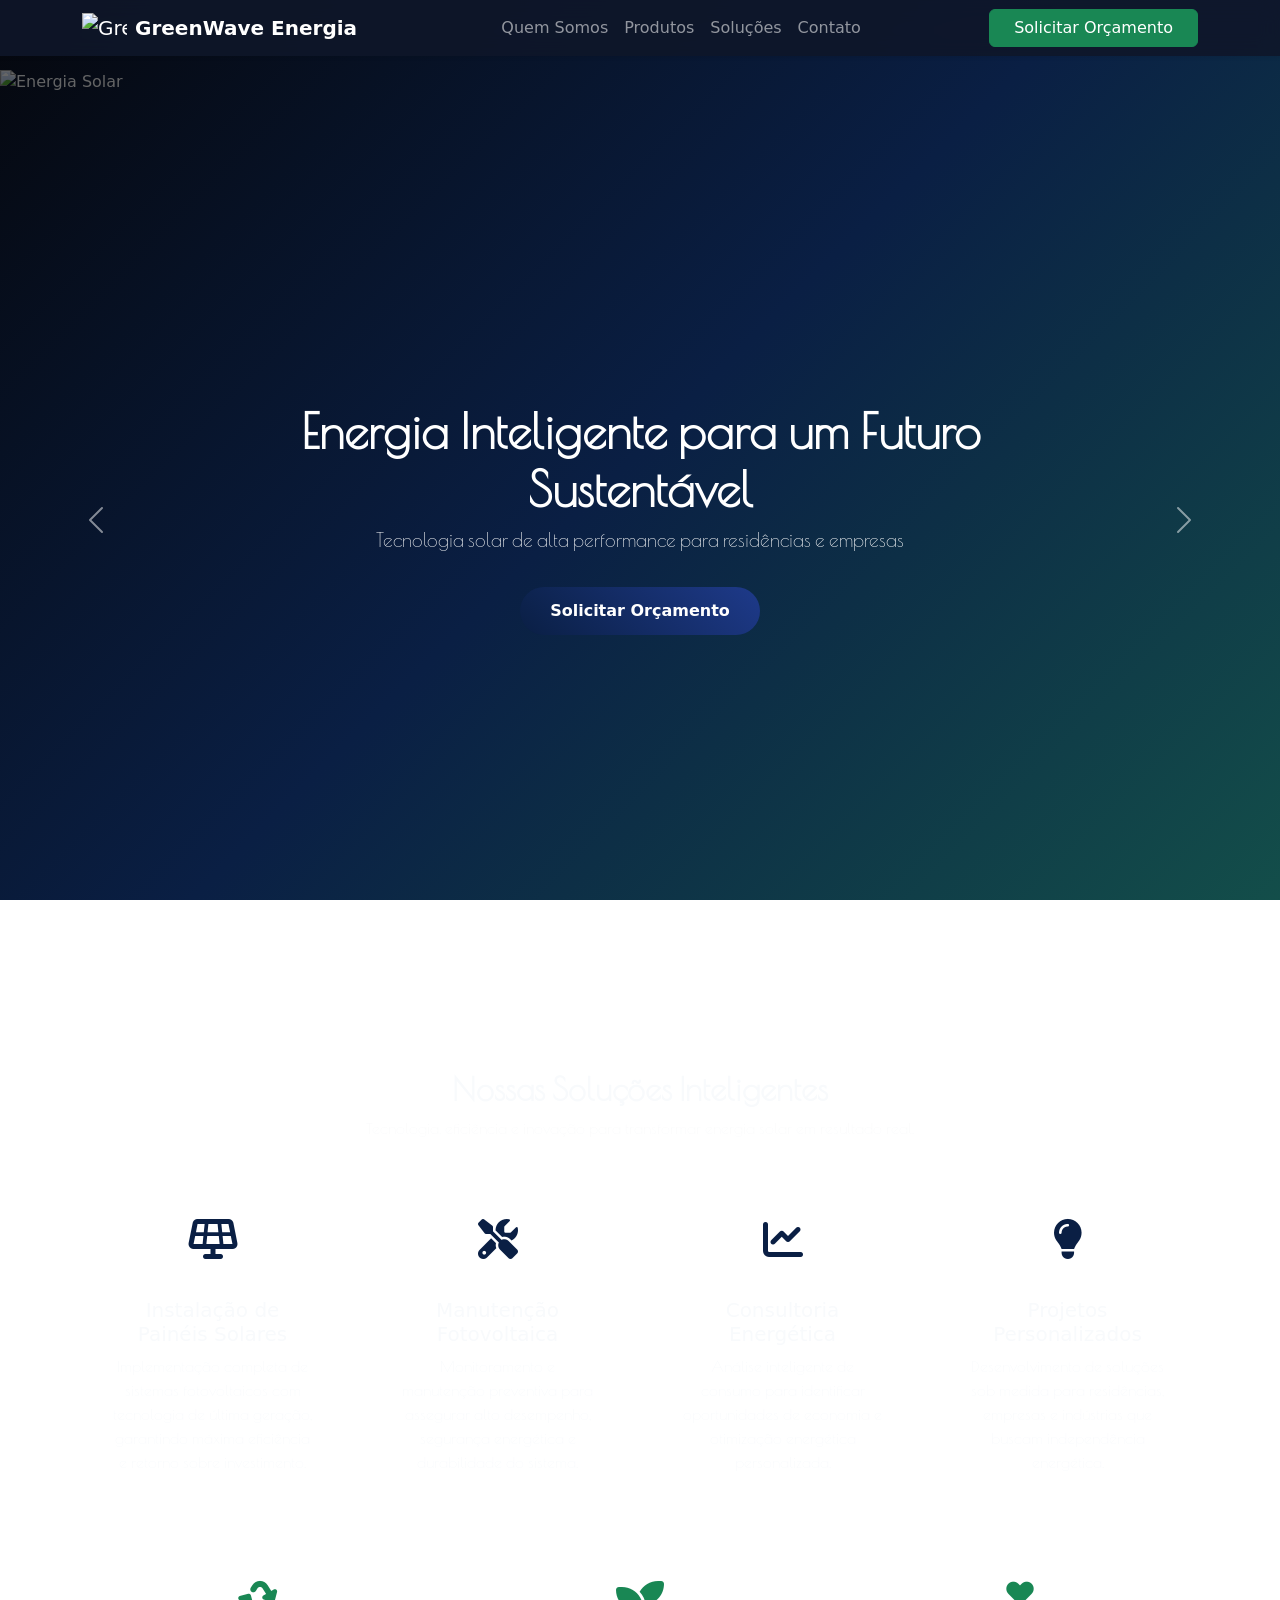
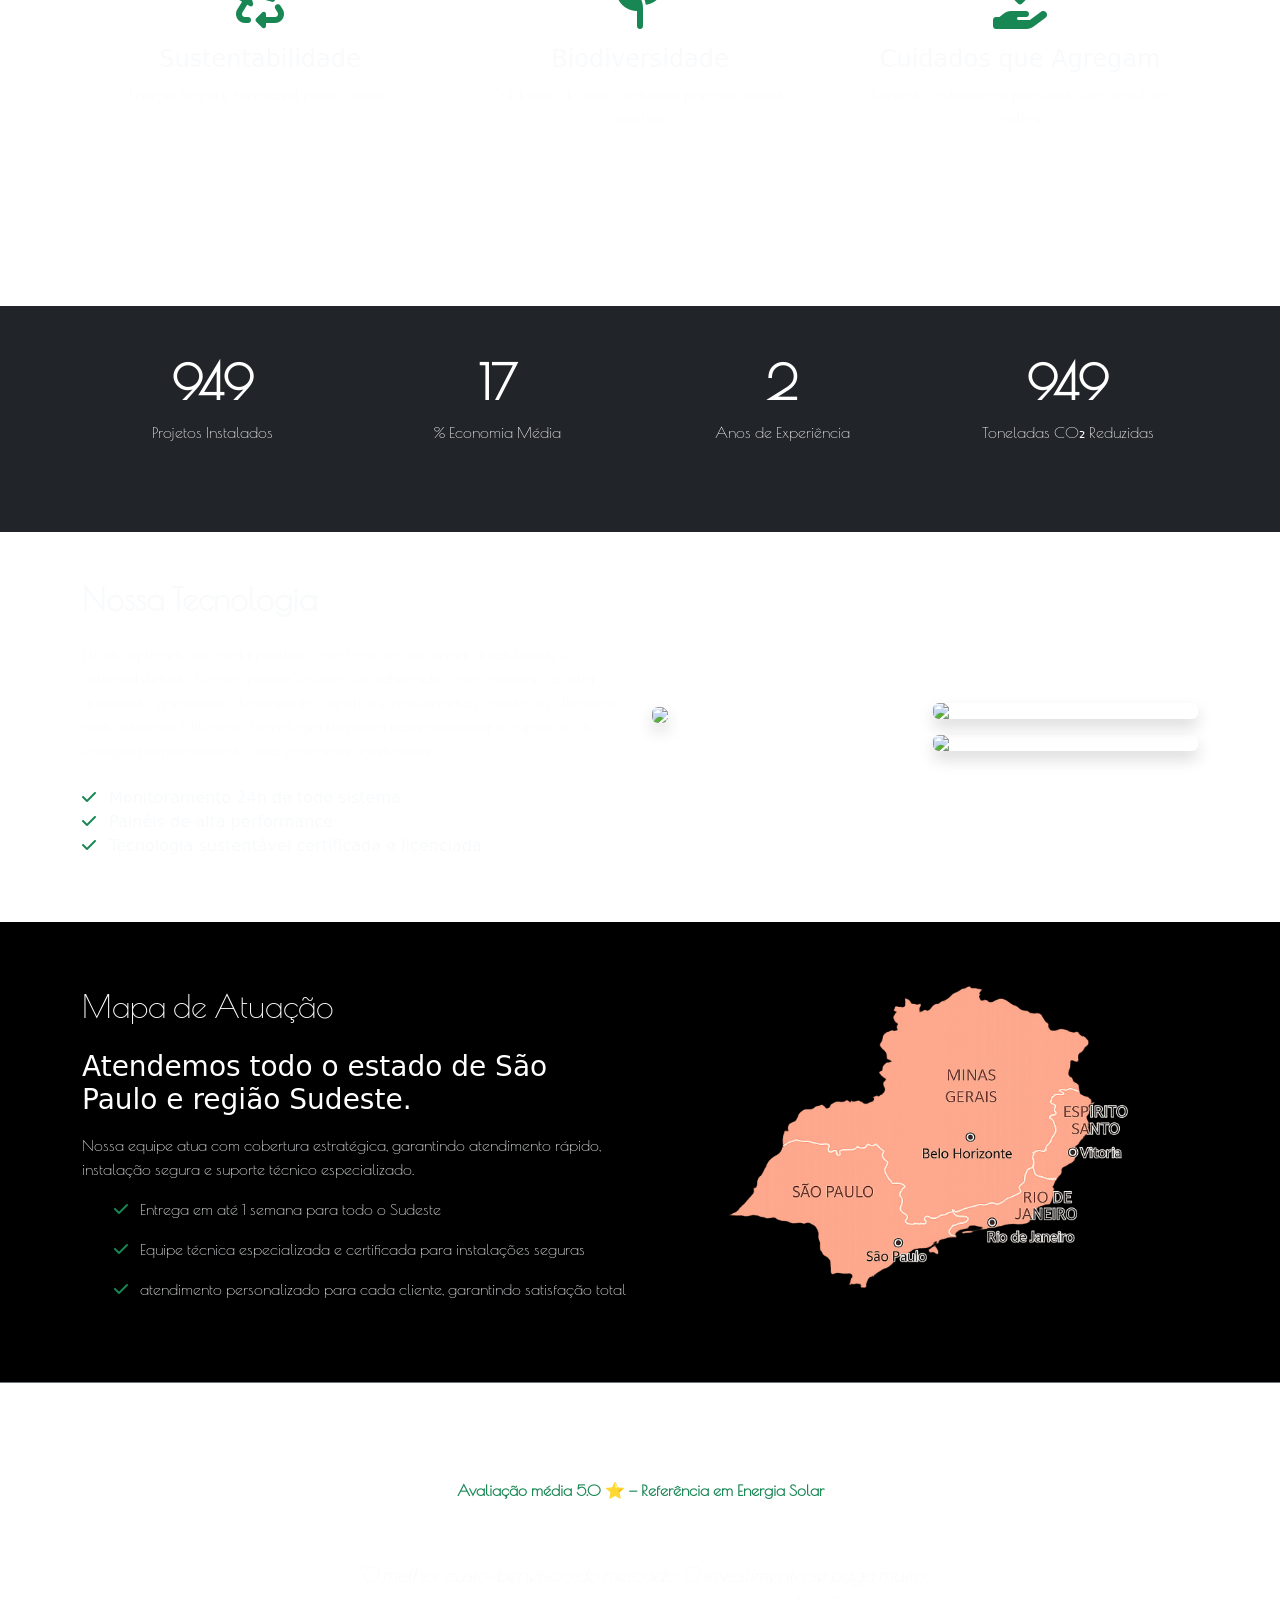
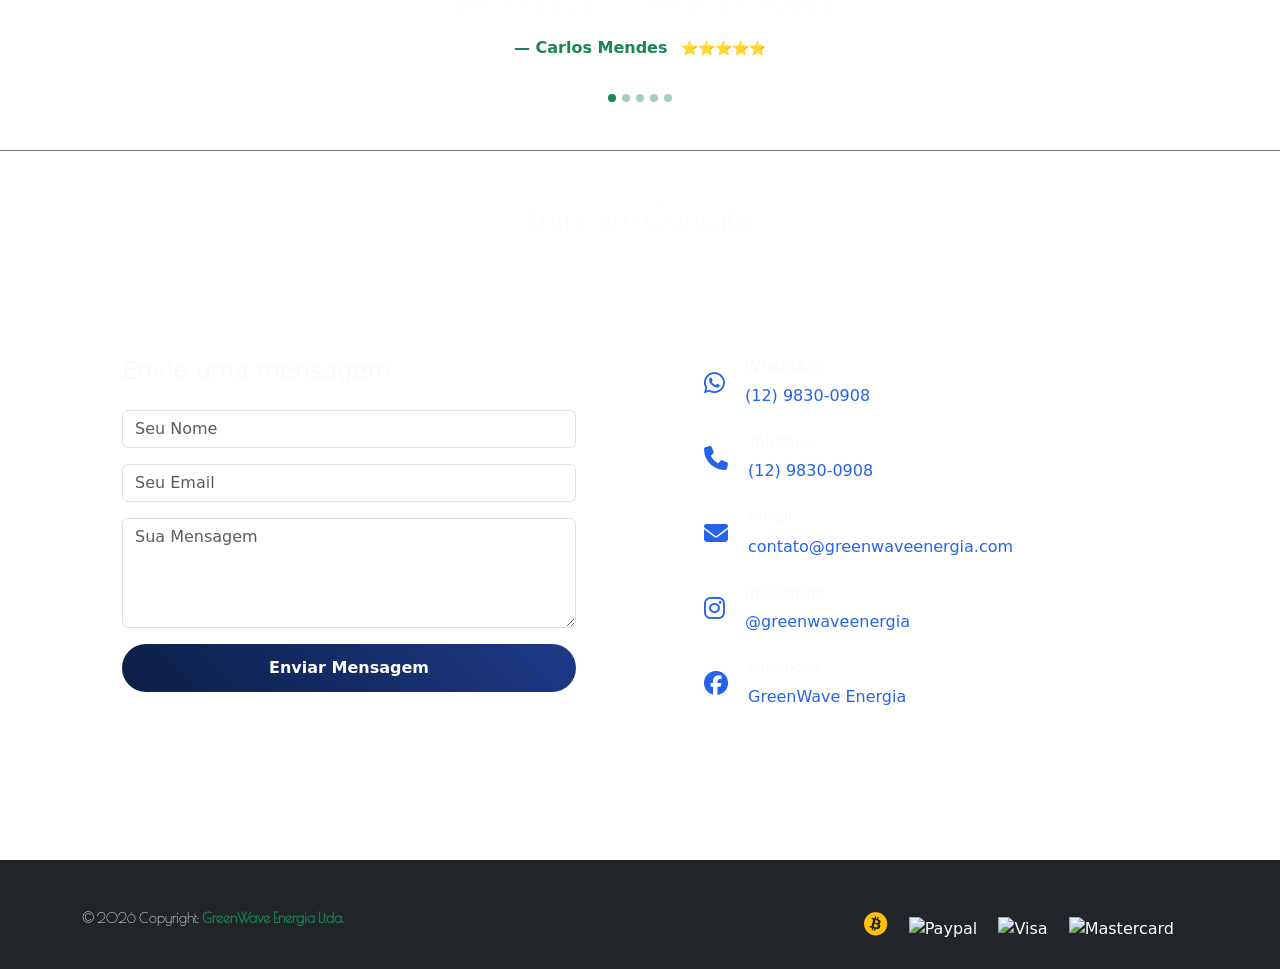
==== commit 25d60c6a: "finalmente acabou" ====
--- a/index.html
+++ b/index.html
@@ -327,7 +327,7 @@
                         atendimento rápido, instalação segura e suporte técnico especializado.
                     </p>
                     <ul>
-                        <p> <i class="fa-solid fa-check text-success me-2"></i> Atendimento em até 1 semana para todo o
+                        <p> <i class="fa-solid fa-check text-success me-2"></i> Entrega em até 1 semana para todo o
                             Sudeste
                         </p>
                         <p> <i class="fa-solid fa-check text-success me-2"></i> Equipe técnica especializada e
